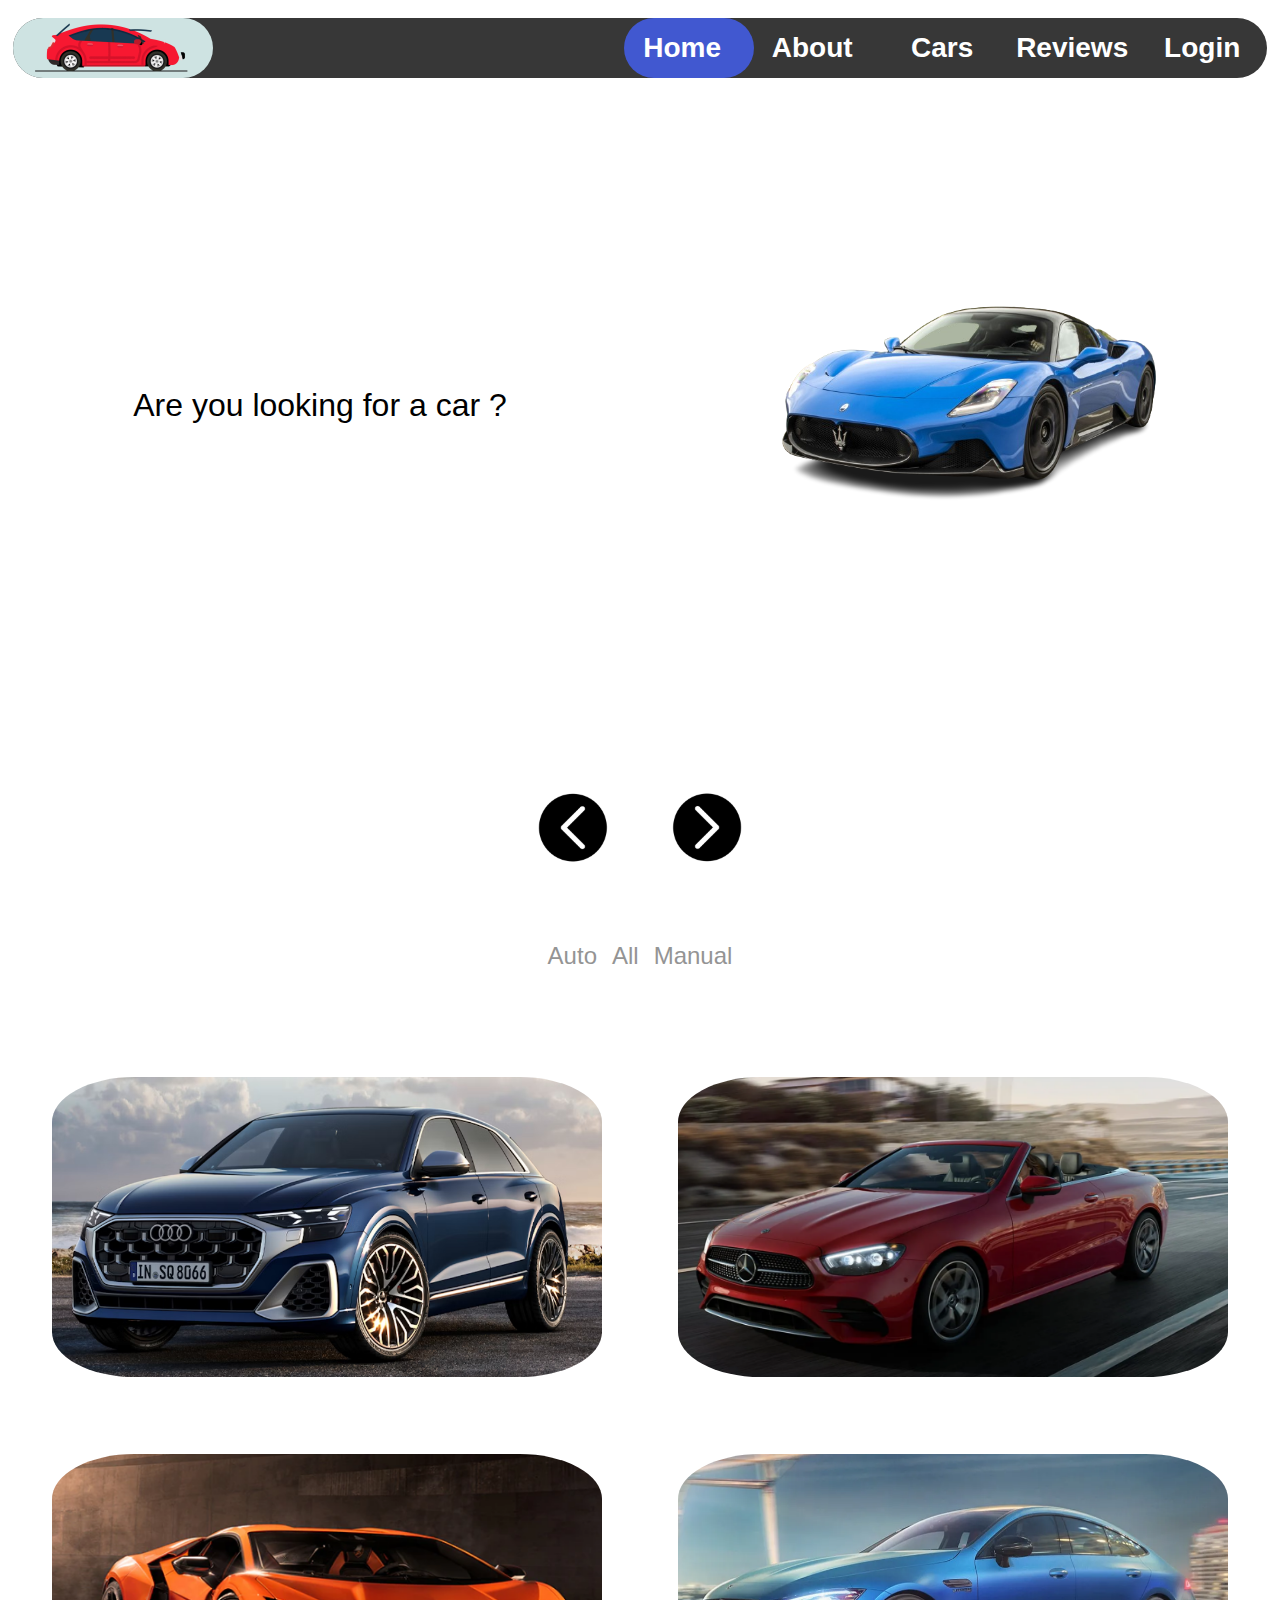
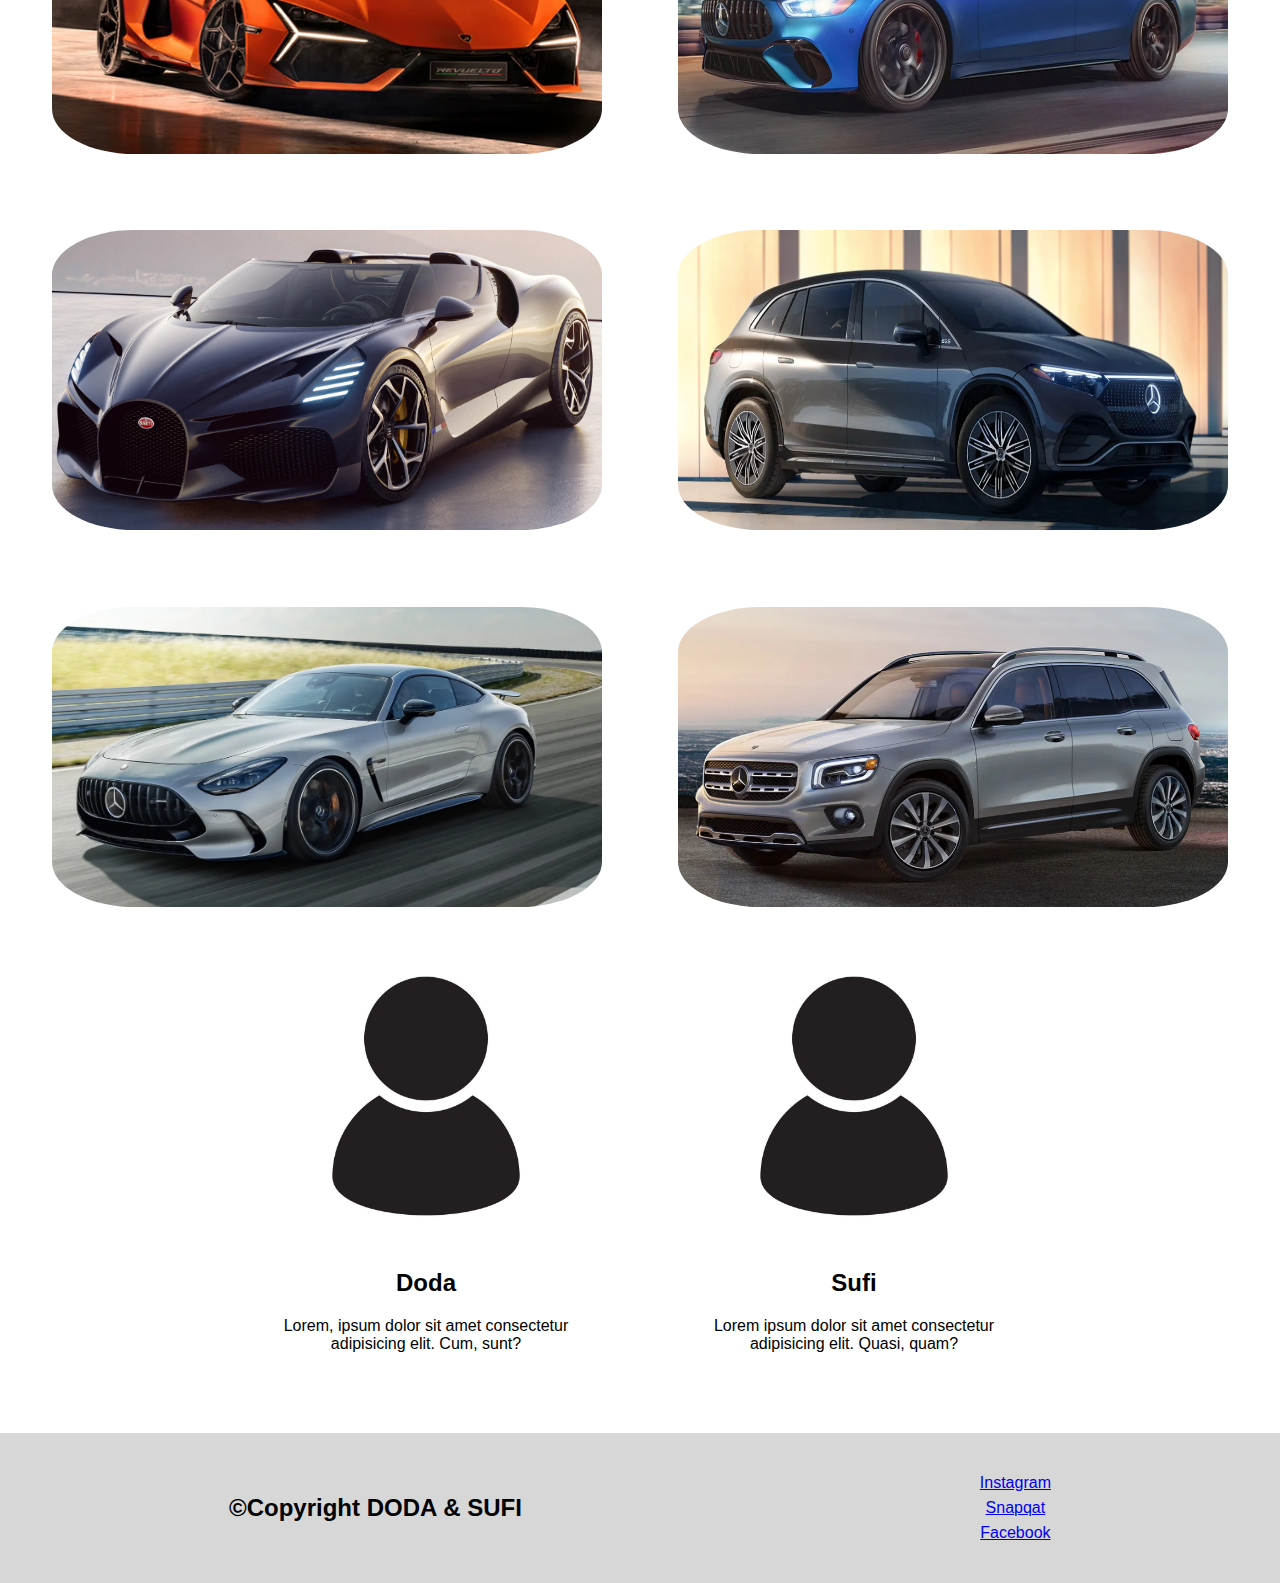
==== index.html @ c1785f5d "Added about page and footer" ====
<!DOCTYPE html>
<html lang="en">
  <head>
    <meta charset="UTF-8" />
    <meta name="viewport" content="width=device-width, initial-scale=1.0" />
    <title>Home</title>
    <!-- Links to the other files -->
    <link rel="stylesheet" href="style.css" />
    <script src="main.js" async></script>
    <script src="style.js" async></script>
  </head>
  <body>
    <!-- Creating a interesting scroll bar -->
    <div class="scrollBarPath">
      <div class="scrollBar"></div>
    </div>
    <!-- NavBar -->
    <div class="navBar">
      <div class="img"></div>
      <div>
        <div class="overlay"></div>
        <p class="active"><a href="#home">Home</a></p>
        <p><a href="about.html">About</a></p>
        <p><a href="#cars">Cars</a></p>
        <p><a href="#reviews">Reviews</a></p>
        <p>Login</p>
      </div>
    </div>
    <!-- Header Content -->
    <div class="header" id="home">
      <div class="text"><p>Are you looking for a car ?</p></div>
      <div class="img"><img src="images/HeaderImg.png" alt="" /></div>
    </div>
    <div class="buttons">
      <button onclick="slidePre()">
        <img src="images/SliderImg/ButtonPrevius.png" alt="" />
      </button>
      <button onclick="slideNext()">
        <img src="images/SliderImg/ButtonNext.png" alt="" />
      </button>
    </div>
    <!-- Sorting -->
    <div class="sortContain">
      <div class="sortButtons">
        <button onclick="auto()">Auto</button>
        <button onclick="allCars()">All</button>
        <button onclick="manual()">Manual</button>
      </div>
    </div>

    <!-- Cars Section -->
    <div class="cardContent" id="cars">
      <div class="cardWrap">
        <div class="wraper" data-type="auto">
          <div class="card-front">
            <img src="images/Cards/Audi Q8.png" alt="Avatar" />
          </div>
          <div class="card-back">
            <h2>Audi Q8</h2>
            <p>Type ⚙️: Auto / Year 📅: 2022 / Price 💵: 20/day</p>
            <button>Order</button>
          </div>
        </div>
      </div>
      <div class="cardWrap">
        <div class="wraper" data-type="manual">
          <div class="card-front">
            <img
              src="images/Cards/Mercedes E-Class Cabriolet.png"
              alt="Avatar"
            />
          </div>
          <div class="card-back">
            <h2>Mercedes E-Class Cabriolet</h2>
            <p>Type ⚙️: Manual / Year 📅: 2018 / Price 💵: 15/day</p>
            <button>Order</button>
          </div>
        </div>
      </div>
      <div class="cardWrap">
        <div class="wraper" data-type="auto">
          <div class="card-front">
            <img src="images/Cards/Llamburgini.png" alt="Avatar" />
          </div>
          <div class="card-back">
            <h2>Llamburgini</h2>
            <p>Type ⚙️: Auto / Year 📅: 2023 / Price 💵: 50/day</p>
            <button>Order</button>
          </div>
        </div>
      </div>
      <div class="cardWrap">
        <div class="wraper" data-type="manual">
          <div class="card-front">
            <img src="images/Cards/Mercedes AMG GT Coupe.png" alt="Avatar" />
          </div>
          <div class="card-back">
            <h2>Mercedes AMG GT</h2>
            <p>Type ⚙️: Manual / Year 📅: 2020 / Price 💵: 35/day</p>
            <button>Order</button>
          </div>
        </div>
      </div>
      <div class="cardWrap">
        <div class="wraper" data-type="auto">
          <div class="card-front">
            <img src="images/Cards/Bugatti.png" alt="Avatar" />
          </div>
          <div class="card-back">
            <h2>Bugatti</h2>
            <p>Type ⚙️: Auto / Year 📅: 2021 / Price 💵: 60/day</p>
            <button>Order</button>
          </div>
        </div>
      </div>
      <div class="cardWrap">
        <div class="wraper" data-type="manual">
          <div class="card-front">
            <img src="images/Cards/Mercedes EQS SUV.png" alt="Avatar" />
          </div>
          <div class="card-back">
            <h2>Mercedes EQS SUV</h2>
            <p>Type ⚙️: Manual / Year 📅: 2016 / Price 💵: 25/day</p>
            <button>Order</button>
          </div>
        </div>
      </div>
      <div class="cardWrap">
        <div class="wraper" data-type="auto">
          <div class="card-front">
            <img src="images/Cards/Mercedes-AMG GT 2024.png" alt="Avatar" />
          </div>
          <div class="card-back">
            <h2>Mercedes AMG GT</h2>
            <p>Type ⚙️: Auto / Year 📅: 2020 / Price 💵: 40/day</p>
            <button>Order</button>
          </div>
        </div>
      </div>
      <div class="cardWrap">
        <div class="wraper" data-type="manual">
          <div class="card-front">
            <img src="images/Cards/Mercedes GLB SUV.png" alt="Avatar" />
          </div>
          <div class="card-back">
            <h2>Mercedes GLB SUV</h2>
            <p>Type ⚙️: Manual / Year 📅: 2021 / Price 💵: 45/day</p>
            <button>Order</button>
          </div>
        </div>
      </div>
    </div>
    <!-- Reviews Section -->
    <div class="reviews" id="reviews">
      <div class="card">
        <img src="images/profile.jpg" alt="profile" />
        <h2>Doda</h2>
        <p>
          Lorem, ipsum dolor sit amet consectetur adipisicing elit. Cum, sunt?
        </p>
      </div>
      <div class="card">
        <img src="images/profile.jpg" alt="profile" />
        <h2>Sufi</h2>
        <p>
          Lorem ipsum dolor sit amet consectetur adipisicing elit. Quasi, quam?
        </p>
      </div>
    </div>
    <!-- Footer -->
    <div class="footer">
      <div><h2>&copy;Copyright DODA & SUFI</h2></div>
      <div class="social">
        <a href="instagram">Instagram</a>
        <a href="instagram">Snapqat</a>
        <a href="instagram">Facebook</a>
      </div>
    </div>
  </body>
</html>
---- style.css ----
* {
    scroll-behavior: smooth;
}
body {
    margin: 0;
    padding: 0;
    overflow-x: hidden;
    font-family: sans-serif;
}

/* The scroll bar */
/* Hiding the default scrollbar */
::-webkit-scrollbar {
    display: none;
}
/* Scroll bar styling */
.scrollBarPath {
    position: fixed;
    top: 0;
    bottom: 0;
    right: 0;
    width: 15px;
    height: 100%;
    z-index: 10;
}
.scrollBar {
    position: fixed;
    top: 0;
    bottom: 0;
    right: 0;
    width: 15px;
    height: 0%;
    background-color: #4158D0;
    background-image: linear-gradient(0deg, #4158D0 0%, #C850C0 46%, #FFCC70 100%);
}

/* NavBar */
.navBar {
    position: fixed;
    width: 98%;
    margin: 1%;
    height: 60px;
    top: 5px;
    display: flex;
    justify-content: space-between;
    align-items: center;
    color: rgb(255, 255, 255);
    background-color: rgb(55, 55, 55);
    border-radius: 30px;
    font-size: 28px;
    font-weight: 600;
    z-index: 2;
}
.navBar .img {
    background-image: url(images/CarLogo.gif);
    background-position: center;
    background-size: cover;
    width: 200px;
    height: 100%;
    border-radius: 30px;
}
.navBar div {
    display: flex;
    height: 100%;
    width: 650px;
    justify-content: space-between;
    align-items: center;
    cursor: pointer;
}
/* Navbar links hover effect */
.navBar a {
    text-decoration: none;
    color: inherit;
}
.navBar p {
    display: flex;
    justify-content: center;
    align-items: center;
    height: 100%;
    width: 100%;
    border-radius: 30px;
    z-index: 2;
}
.navBar .overlay {
    transition: all 1s;
    position: absolute;
    height: 100%;
    background-color: #4158D0;
    border-radius: 30px;
    z-index: 1;
}

/* Slider Content */
.header {
    height: 90vh;
    display: flex;
    justify-content: space-between;
    align-items: center;
}
.header .text {
    font-size: 32px;
    font-weight: 500;
    width: 50%;
    display: flex;
    justify-content: center;
    animation: 2s ease-in-out textIn;
}
.header .img {
    width: 50%;
    display: flex;
    justify-content: center;
    animation: 2s ease-in-out slideIn;
}
.header img {
    width: 70%;
}
/* Button */
.buttons {
    margin-top: -2%;
    height: 10vh;
    display: flex;
    justify-content: center;
    align-items: center;
    gap: 5%;
}
.buttons button {
    background: none;
	color: inherit;
	border: none;
	padding: 0;
	font: inherit;
	cursor: pointer;
	outline: inherit;
}
.buttons img {
    width: 70px;
}
/* Animations */
/* Img Animations */
@keyframes slideIn {
    from {
        margin-right: -50%;
    }
    to {
        margin-right: 0px;
    }
}
@keyframes slideOut {
    from {
        position: absolute;
        right: 0%;
    }
    to {
        position: absolute;
        right: 150%;
    }
}
/* Text Animations */
@keyframes textIn {
    from {
        opacity: 0;
        margin-top: -10%;
    }
    to {
        opacity: 1;
        margin-top: 0%;
    }
}
@keyframes textOut {
    from {
        opacity: 1;
        margin-top: 0%;
    }
    to {
        opacity: 0;
        margin-top: 20%;
    }
}
/* Sorting Buttons */
.sortContain {
    display: flex;
    justify-content: center;
    align-items: center;
    height: 100px;
}
.sortButtons {
    margin-top: 5%;
    display: flex;
    justify-content: center;
    align-items: center;
    gap: 5%;
    font-size: 24px;
    color: rgb(148, 148, 148);
    width: 300px;
}
.sortButtons button:hover {
    border-bottom: 1px solid black;
}
.sortButtons button {
    background: none;
	color: inherit;
	border: none;
	padding: 0;
	font: inherit;
	cursor: pointer;
	outline: inherit;
}
/* Car Cards */
.cardContent {
    margin-top: 5%;
    display: flex;
    justify-content: center;
    align-items: center;
    flex-wrap: wrap;
    z-index: 1;
}
.cardWrap {
    margin: 3%;
    width: 550px;
    height: 300px;
    border-radius: 15%;
}
.wraper {
    border-radius: inherit;
    height: 100%;
    width: 100%;
    transform-style: preserve-3d;
    transition: transform .6s ease-in-out;
    perspective: 4000px;
}
.cardWrap:hover .wraper {
    transform: rotateY(180deg);
}
.wraper .card-front img {
    border-radius: inherit;
    width: 100%;
    height: 100%;
}
.card-front , .card-back {
    border-radius: inherit;
    position: absolute;
    width: 100%;
    height: 100%;
    backface-visibility: hidden;
}
.card-front {
    background-color: white;
}
.card-back {
    background-color: rgb(0, 128, 255);
    color: white;
    transform: rotateY(180deg);
    display: flex;
    flex-direction: column;
    justify-content: center;
    align-items: center;
    font-size: 22px;
}

/* Reviews */
.reviews {
    display: flex;
    justify-content: center;
    align-items: center;
    gap: 10%;
}
.reviews .card {
    text-align: center;
    width: 300px;
}
.reviews .card img {
    width: 300px;
}
/* Footer */
.footer {
    margin-top: 5%;
    height: 150px;
    width: 100%;
    background-color: rgb(215, 215, 215);
    display: flex;
    justify-content: space-around;
    align-items: center;
}
.footer .social {
    display: flex;
    flex-direction: column;
    justify-content: center;
    align-items: center;
}
.footer .social a {
    margin: 5%;
}

.pageContent {
    
}
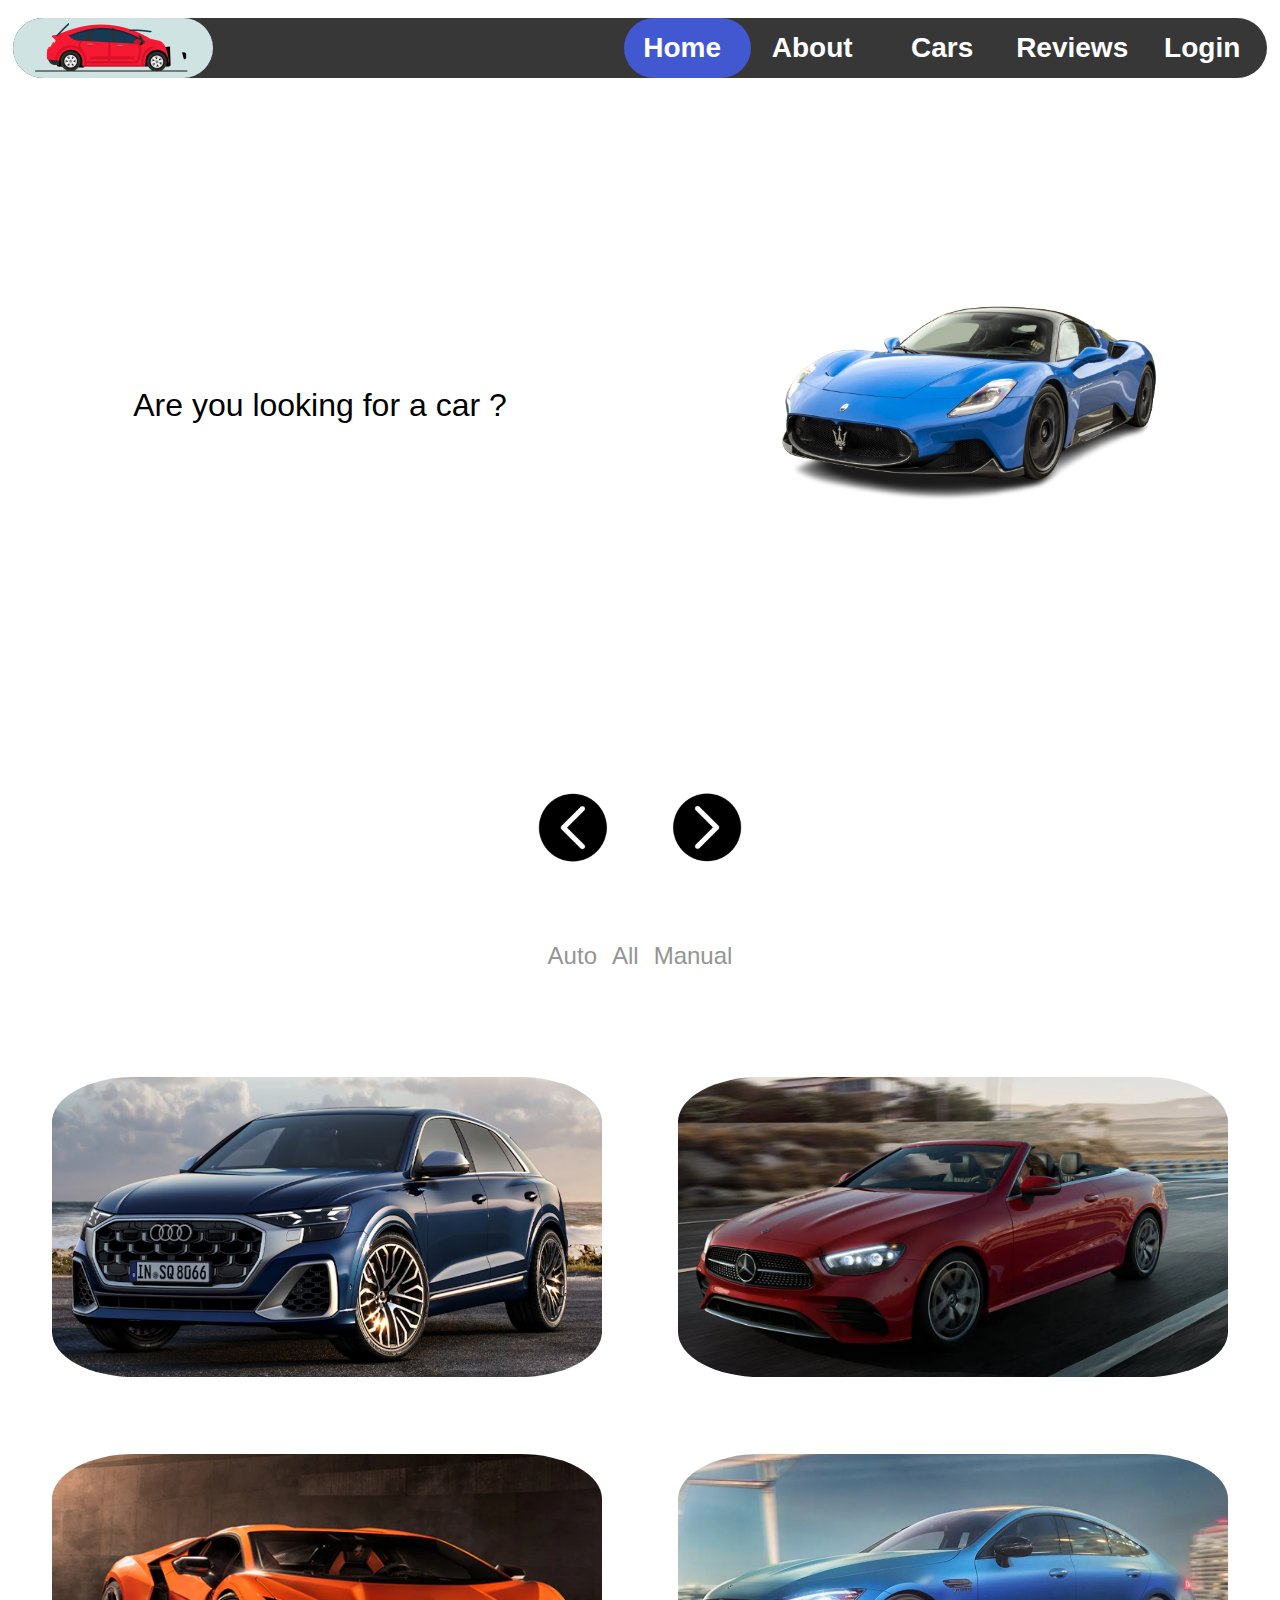
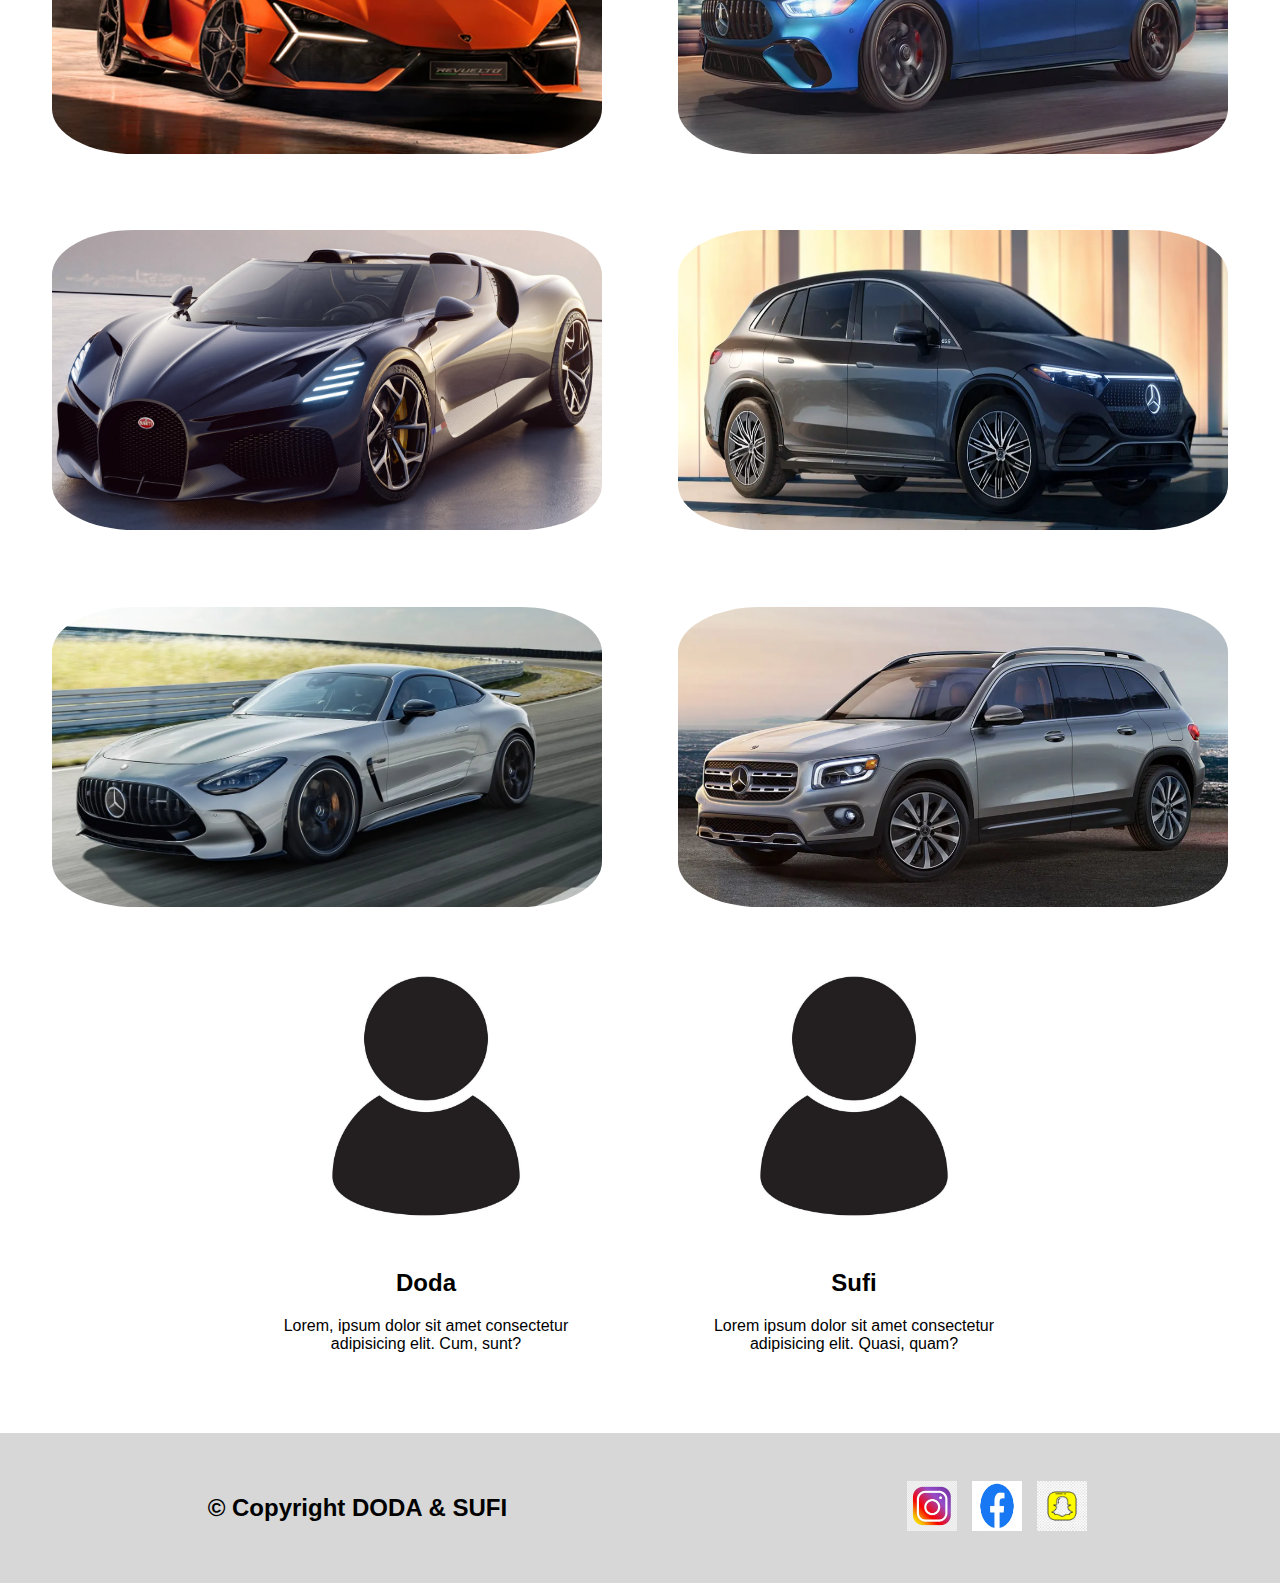
==== commit 4ae08b5c: "Added login page and more navbar features" ====
--- a/index.html
+++ b/index.html
@@ -19,11 +19,11 @@
       <div class="img"></div>
       <div>
         <div class="overlay"></div>
-        <p class="active"><a href="#home">Home</a></p>
+        <p><a href="#home">Home</a></p>
         <p><a href="about.html">About</a></p>
         <p><a href="#cars">Cars</a></p>
         <p><a href="#reviews">Reviews</a></p>
-        <p>Login</p>
+        <p><a href="login.html">Login</a></p>
       </div>
     </div>
     <!-- Header Content -->
@@ -169,11 +169,15 @@
     </div>
     <!-- Footer -->
     <div class="footer">
-      <div><h2>&copy;Copyright DODA & SUFI</h2></div>
+      <div><h2>&copy; Copyright DODA & SUFI</h2></div>
       <div class="social">
-        <a href="instagram">Instagram</a>
-        <a href="instagram">Snapqat</a>
-        <a href="instagram">Facebook</a>
+        <a href="instagram.com"
+          ><img src="images/Social/Instagram.jpg" alt=""
+        /></a>
+        <a href="facebook.com"
+          ><img src="images/Social/Facebook.jpg" alt=""
+        /></a>
+        <a href="snapqat.com"><img src="images/Social/Snapqat.jpg" alt="" /></a>
       </div>
     </div>
   </body>
--- a/style.css
+++ b/style.css
@@ -6,6 +6,7 @@
     padding: 0;
     overflow-x: hidden;
     font-family: sans-serif;
+    background-color: white;
 }
 
 /* The scroll bar */
@@ -283,14 +284,95 @@
 }
 .footer .social {
     display: flex;
-    flex-direction: column;
     justify-content: center;
     align-items: center;
 }
 .footer .social a {
     margin: 5%;
 }
-
+.footer .social a img {
+    width: 50px;
+    height: 50px;
+}
+/* About Page */
 .pageContent {
-    
+    margin-top: 10%;
+    height: 50vh;
+    width: 100%;
+    background-color: rgb(57, 57, 57);
+    color: white;
+    font-size: 22px;
+    display: flex;
+    flex-direction: column;
+    justify-content: center;
+    align-items: center;
+    text-align: center;
+}
+.pageContent p {
+    padding: 0% 5%;
+}
+.address {
+    display: flex;
+    justify-content: space-around;
+    align-items: center;
+    margin: 5%;
+    font-size: 22px;
+}
+.text table{
+    border-collapse: collapse;
+}
+.text table th {
+    background-color: rgb(79, 212, 79);
+}
+.text table td , .text table th {
+    padding: 8px 12px;
+}
+.text table tr:hover {
+    background-color: bisque;
+    cursor: pointer;
+}
+
+/* Employe Content */
+.employContent {
+    height: 50vh;
+    width: 100%;
+    display: flex;
+    justify-content: space-around;
+    align-items: center;
+    margin-bottom: 5%;
+}
+.employContent div {
+    width: 300px;
+    height: 300px;
+}
+.employCard {
+    width: inherit;
+    height: inherit;
+    border: 1px solid black;
+    overflow: hidden;
+    position: absolute;
+    display: flex;
+    justify-content: center;
+    align-items: center;
+    text-align: center;
+}
+.employCard img {
+    width: inherit;
+    height: inherit;
+}
+.employCard .cardBody {
+    width: 100%;
+    height: 100%;
+    position: absolute;
+    right: 100%;
+    display: flex;
+    flex-direction: column;
+    justify-content: end;
+    align-items: center;
+    transition: .5s all ease-in-out;
+    background-color: rgb(255, 255, 255 , .5);
+    color: rgb(0, 0, 0);
+}
+.employCard:hover .cardBody{
+    right: 0;
 }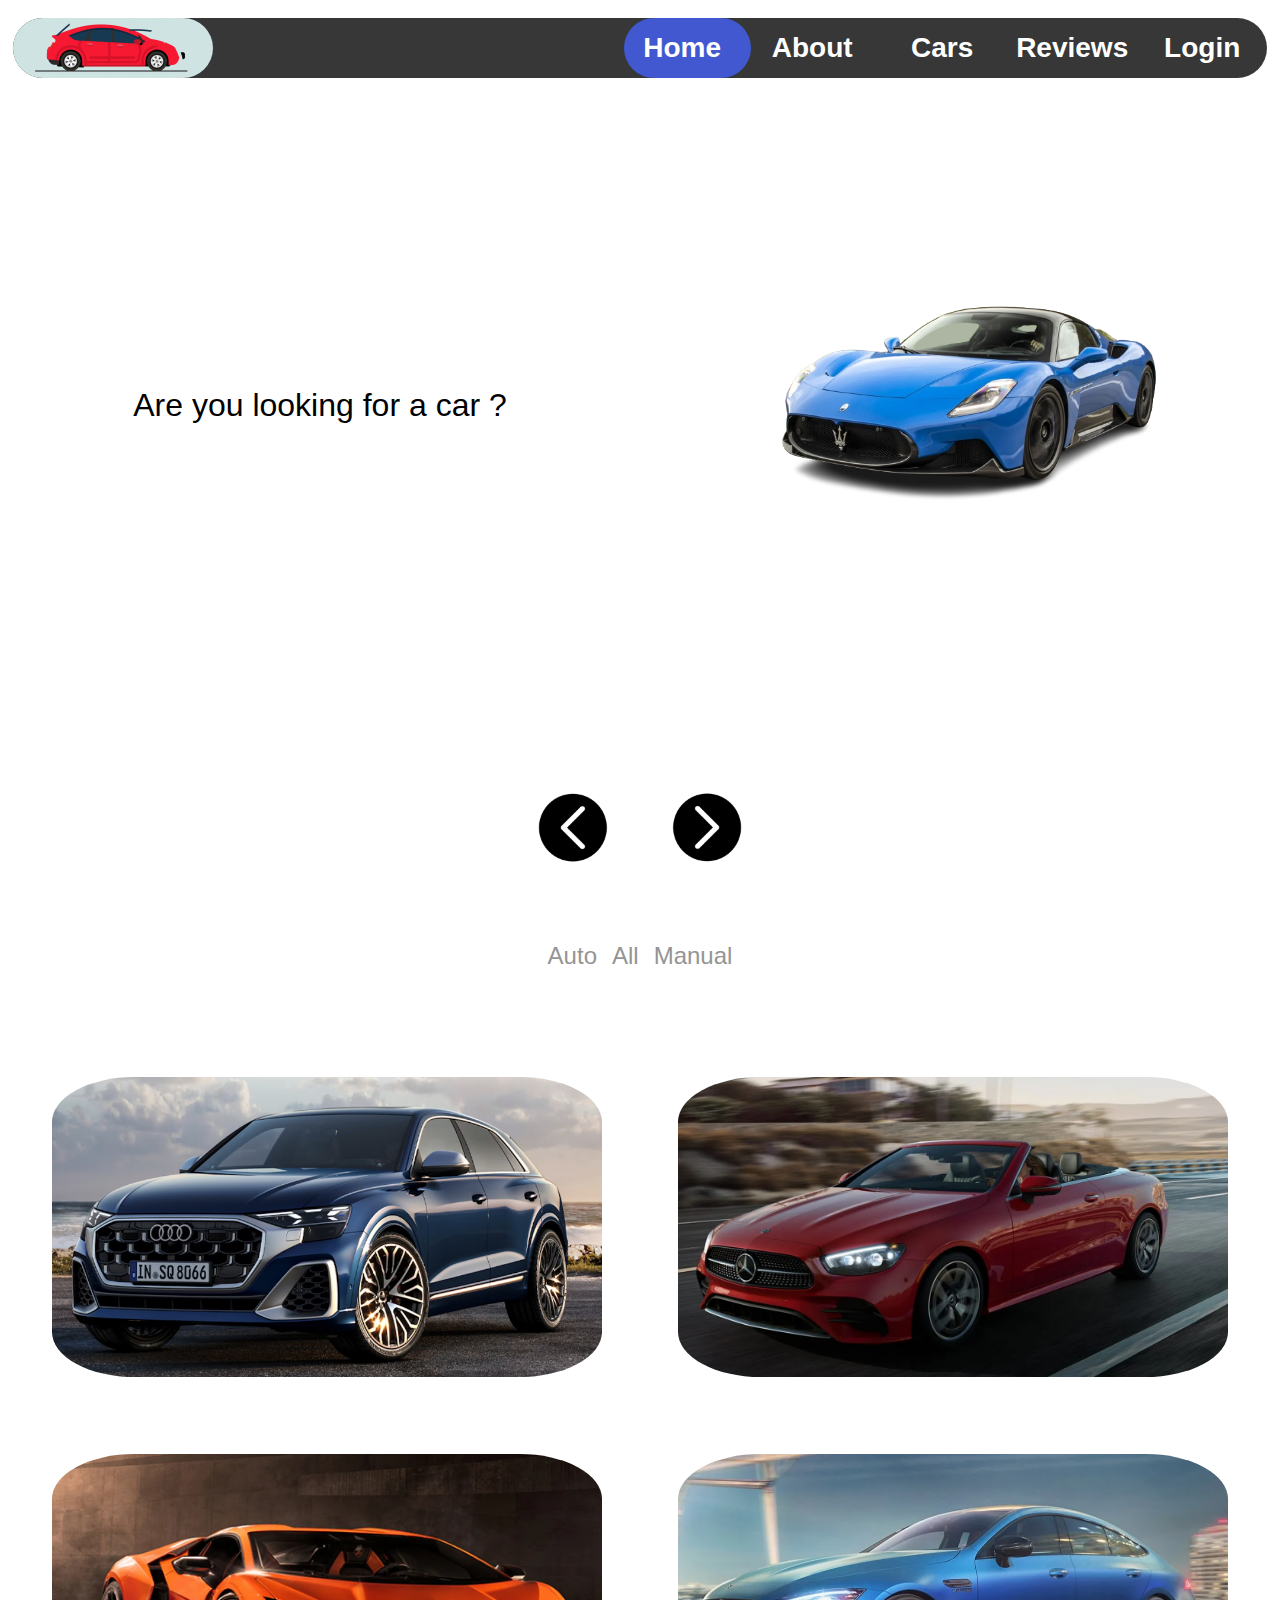
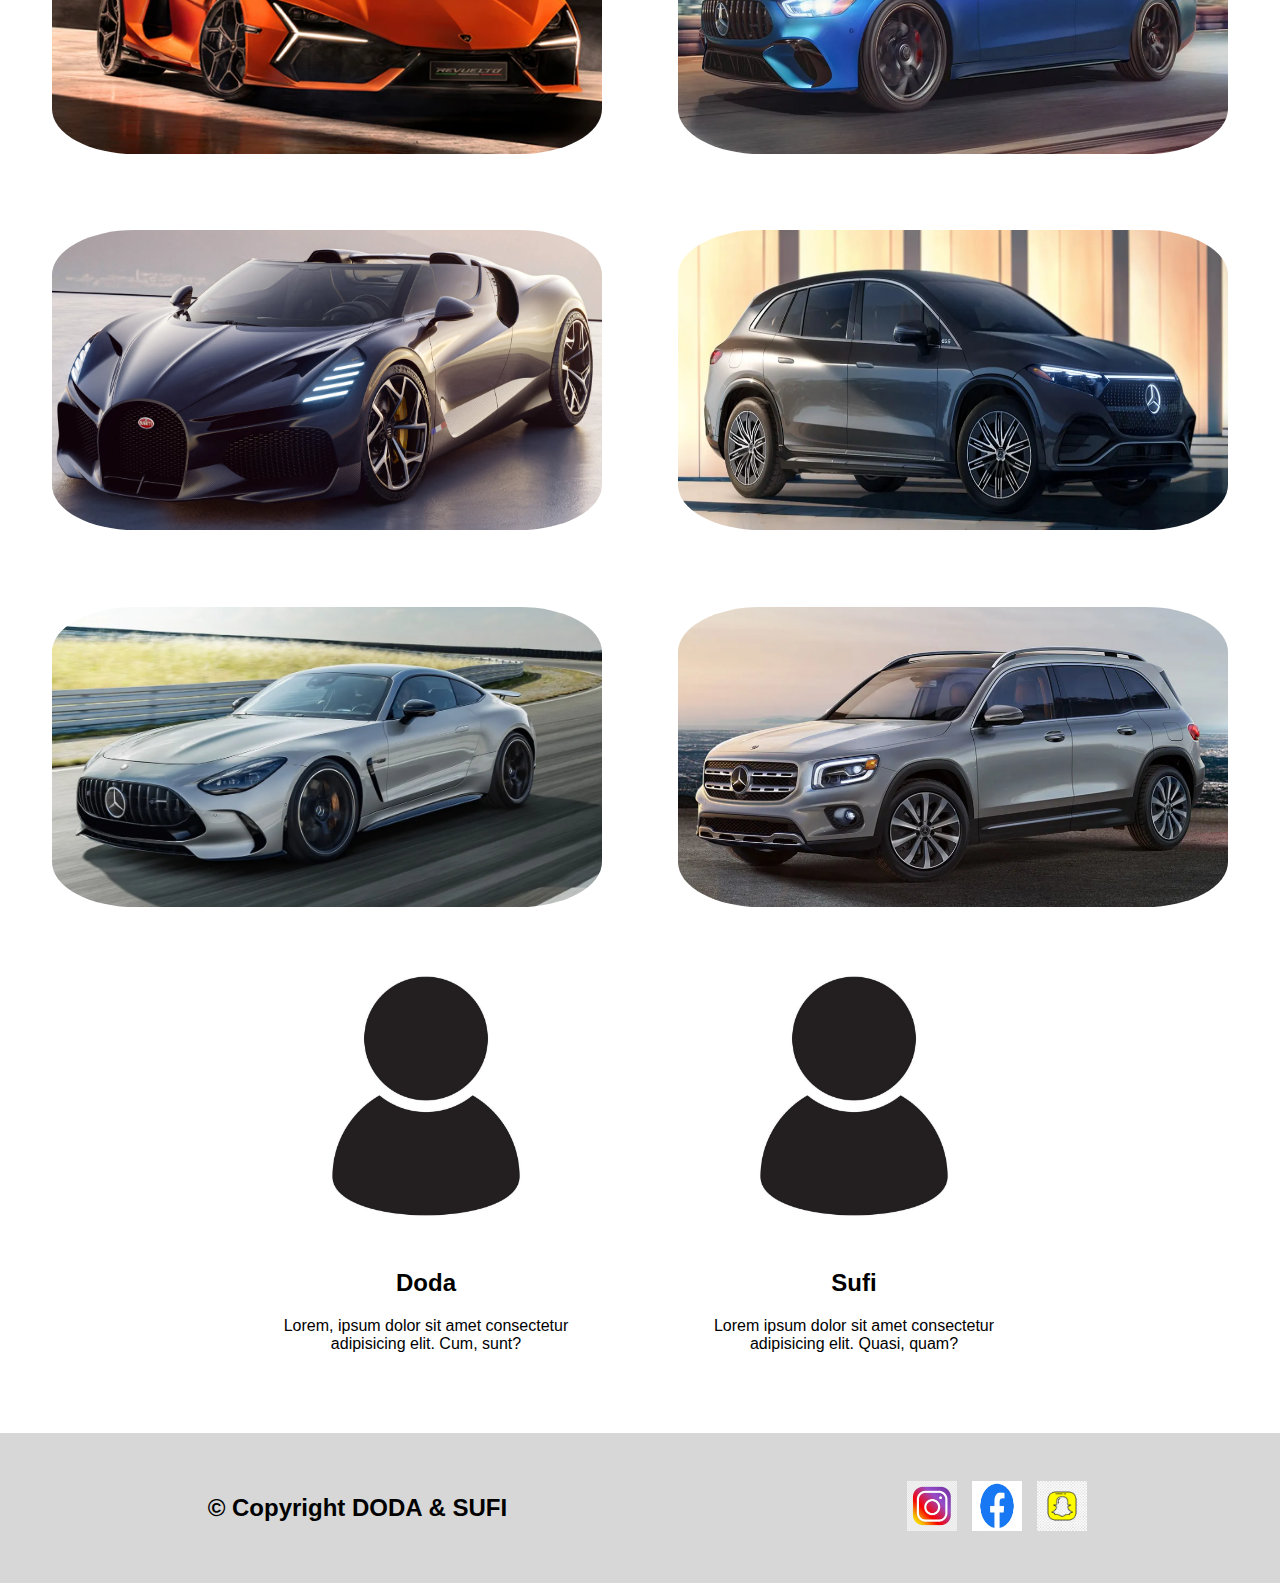
==== commit 83f2821b: "Added login functionality" ====
--- a/index.html
+++ b/index.html
@@ -57,7 +57,7 @@
           </div>
           <div class="card-back">
             <h2>Audi Q8</h2>
-            <p>Type ⚙️: Auto / Year 📅: 2022 / Price 💵: 20/day</p>
+            <p>Type ⚙️: Auto / Year 📅: 2022 / Price 💵: 20-day</p>
             <button>Order</button>
           </div>
         </div>
@@ -72,7 +72,7 @@
           </div>
           <div class="card-back">
             <h2>Mercedes E-Class Cabriolet</h2>
-            <p>Type ⚙️: Manual / Year 📅: 2018 / Price 💵: 15/day</p>
+            <p>Type ⚙️: Manual / Year 📅: 2018 / Price 💵: 15-day</p>
             <button>Order</button>
           </div>
         </div>
@@ -84,7 +84,7 @@
           </div>
           <div class="card-back">
             <h2>Llamburgini</h2>
-            <p>Type ⚙️: Auto / Year 📅: 2023 / Price 💵: 50/day</p>
+            <p>Type ⚙️: Auto / Year 📅: 2023 / Price 💵: 50-day</p>
             <button>Order</button>
           </div>
         </div>
@@ -96,7 +96,7 @@
           </div>
           <div class="card-back">
             <h2>Mercedes AMG GT</h2>
-            <p>Type ⚙️: Manual / Year 📅: 2020 / Price 💵: 35/day</p>
+            <p>Type ⚙️: Manual / Year 📅: 2020 / Price 💵: 35-day</p>
             <button>Order</button>
           </div>
         </div>
@@ -108,7 +108,7 @@
           </div>
           <div class="card-back">
             <h2>Bugatti</h2>
-            <p>Type ⚙️: Auto / Year 📅: 2021 / Price 💵: 60/day</p>
+            <p>Type ⚙️: Auto / Year 📅: 2021 / Price 💵: 60-day</p>
             <button>Order</button>
           </div>
         </div>
@@ -120,7 +120,7 @@
           </div>
           <div class="card-back">
             <h2>Mercedes EQS SUV</h2>
-            <p>Type ⚙️: Manual / Year 📅: 2016 / Price 💵: 25/day</p>
+            <p>Type ⚙️: Manual / Year 📅: 2016 / Price 💵: 25-day</p>
             <button>Order</button>
           </div>
         </div>
@@ -132,7 +132,7 @@
           </div>
           <div class="card-back">
             <h2>Mercedes AMG GT</h2>
-            <p>Type ⚙️: Auto / Year 📅: 2020 / Price 💵: 40/day</p>
+            <p>Type ⚙️: Auto / Year 📅: 2020 / Price 💵: 40-day</p>
             <button>Order</button>
           </div>
         </div>
@@ -144,7 +144,7 @@
           </div>
           <div class="card-back">
             <h2>Mercedes GLB SUV</h2>
-            <p>Type ⚙️: Manual / Year 📅: 2021 / Price 💵: 45/day</p>
+            <p>Type ⚙️: Manual / Year 📅: 2021 / Price 💵: 45-day</p>
             <button>Order</button>
           </div>
         </div>
--- a/style.css
+++ b/style.css
@@ -72,6 +72,7 @@
 .navBar a {
     text-decoration: none;
     color: inherit;
+    all: unset;
 }
 .navBar p {
     display: flex;
@@ -375,4 +376,55 @@
 }
 .employCard:hover .cardBody{
     right: 0;
+}
+
+/* Login page */
+.login {
+    height: 100vh;
+    width: 100%;
+    display: flex;
+    justify-content: center;
+    align-items: center;
+    font-size: 24px;
+    color: white;
+}
+.login form {
+    display: flex;
+    flex-direction: column;
+    justify-content: center;
+    align-items: center;
+    border: 1px solid black;
+    padding: 5% 9%;
+    border-radius: 15%;
+    background-color: #4158D0;
+    background-image: linear-gradient(43deg, #4158D0 0%, #C850C0 46%, #FFCC70 100%);
+}
+.login input {
+    margin: 5%;
+    height: 20px;
+    width: 200px;
+    font-size: 20px;
+}
+.login button {
+    margin: 5%;
+    height: 30px;
+    width: 100%;
+    font-size: 22px;
+}
+.login .info {
+    display: flex;
+    flex-direction: column;
+    justify-content: center;
+    align-items: center;
+    border: 1px solid black;
+    padding: 5% 9%;
+    border-radius: 15%;
+    background-color: #4158D0;
+    background-image: linear-gradient(43deg, #4158D0 0%, #C850C0 46%, #FFCC70 100%);
+}
+.login p {
+    margin: 5%;
+    height: 20px;
+    width: 400px;
+    font-size: 25px;
 }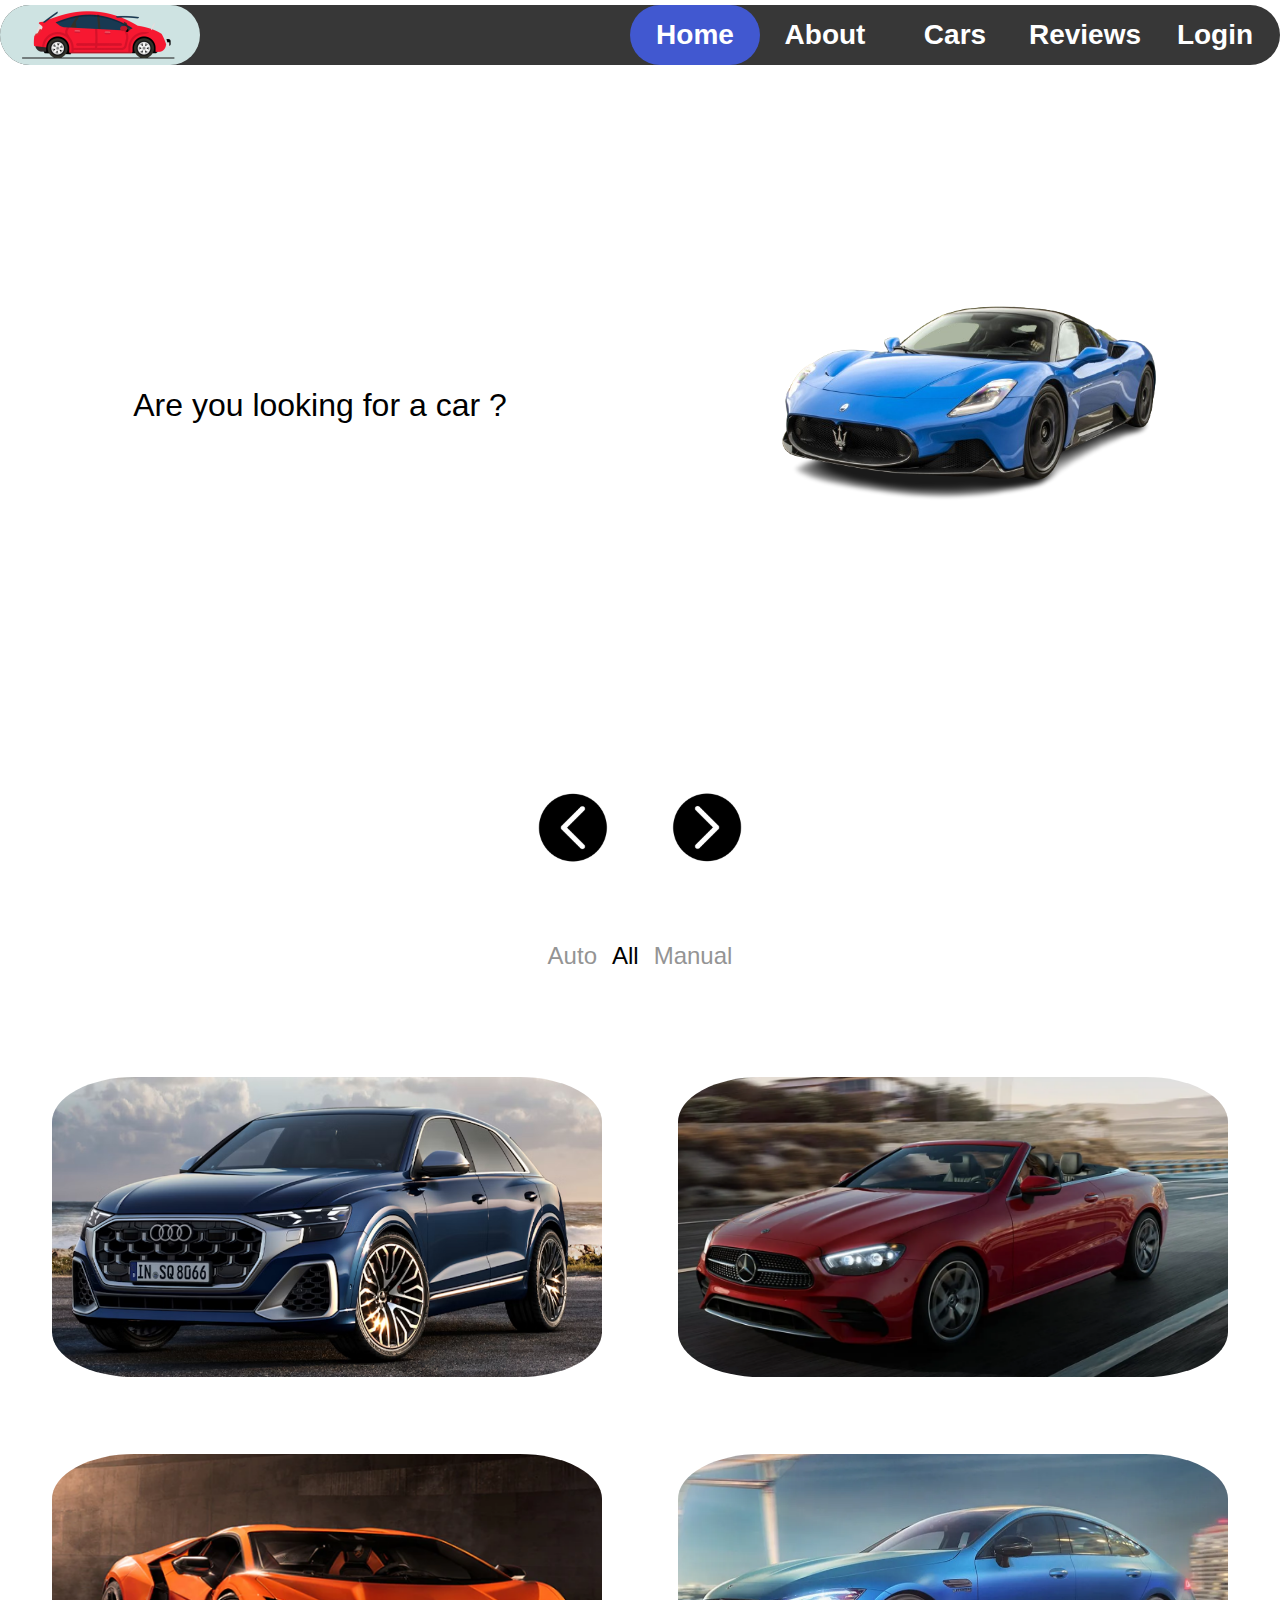
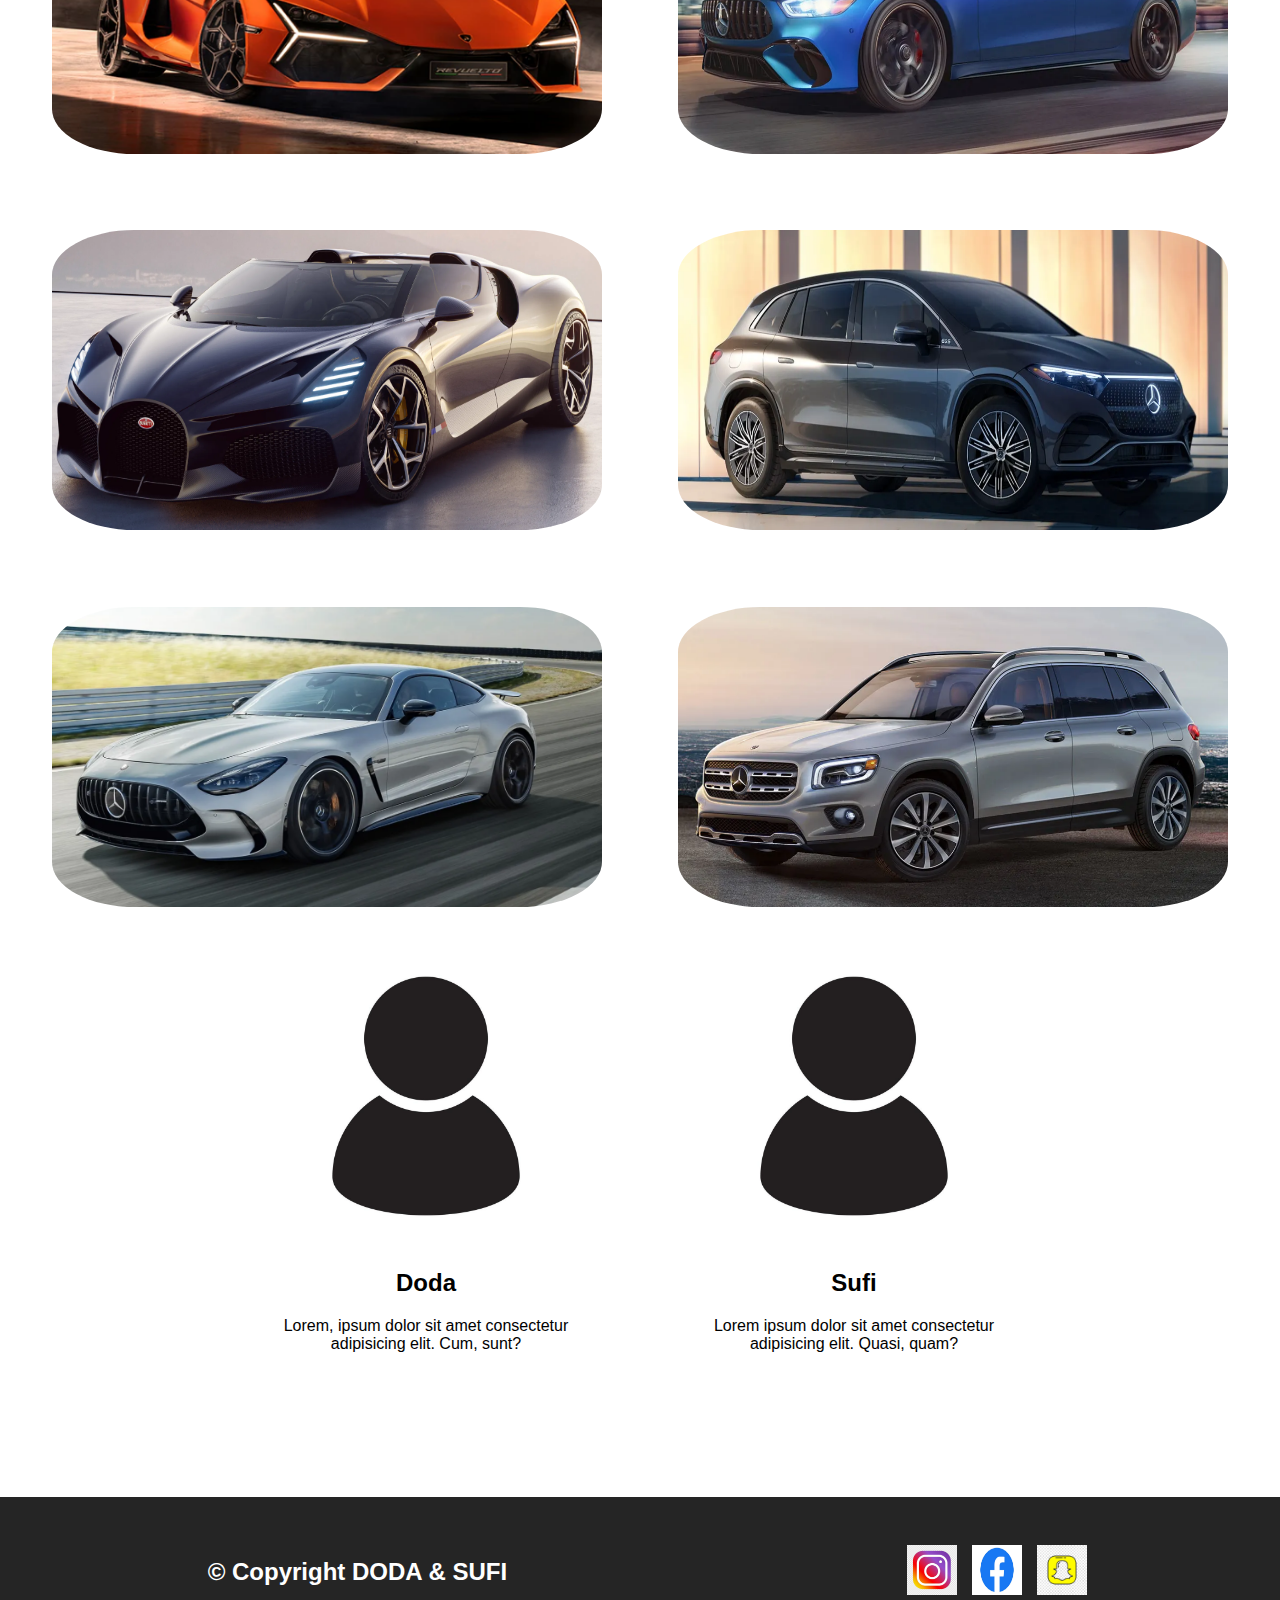
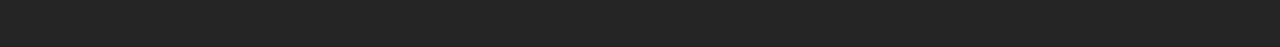
==== commit 578ca464: "Added data saving for cars and comment section" ====
--- a/index.html
+++ b/index.html
@@ -167,6 +167,13 @@
         </p>
       </div>
     </div>
+    <!-- Adding comments if user is logged in -->
+    <div class="comments">
+      <form id="comments" action="">
+        <textarea name="comment" id="comment" cols="50" rows="8"></textarea>
+        <button onclick="subComment()">Post</button>
+      </form>
+    </div>
     <!-- Footer -->
     <div class="footer">
       <div><h2>&copy; Copyright DODA & SUFI</h2></div>
--- a/style.css
+++ b/style.css
@@ -22,7 +22,7 @@
     right: 0;
     width: 15px;
     height: 100%;
-    z-index: 10;
+    z-index: 1;
 }
 .scrollBar {
     position: fixed;
@@ -38,8 +38,7 @@
 /* NavBar */
 .navBar {
     position: fixed;
-    width: 98%;
-    margin: 1%;
+    width: 100%;
     height: 60px;
     top: 5px;
     display: flex;
@@ -87,6 +86,7 @@
     transition: all 1s;
     position: absolute;
     height: 100%;
+    width: fit-content;
     background-color: #4158D0;
     border-radius: 30px;
     z-index: 1;
@@ -195,6 +195,9 @@
     color: rgb(148, 148, 148);
     width: 300px;
 }
+.sortButtons button:nth-of-type(2) {
+    color: #000;
+}
 .sortButtons button:hover {
     border-bottom: 1px solid black;
 }
@@ -216,6 +219,22 @@
     flex-wrap: wrap;
     z-index: 1;
 }
+.cardContent button {
+    background: none;
+	color: inherit;
+	border: none;
+	padding: 10px 60px;
+	font: inherit;
+	cursor: pointer;
+	outline: inherit;
+    background-color: rgb(0, 218, 0);
+    color: white;
+    border-radius: 20px;
+}
+.cardContent button:hover {
+    background-color: #ffffff;
+    color: #000;
+}
 .cardWrap {
     margin: 3%;
     width: 550px;
@@ -278,7 +297,8 @@
     margin-top: 5%;
     height: 150px;
     width: 100%;
-    background-color: rgb(215, 215, 215);
+    background-color: rgb(37, 37, 37);
+    color: white;
     display: flex;
     justify-content: space-around;
     align-items: center;
@@ -427,4 +447,184 @@
     height: 20px;
     width: 400px;
     font-size: 25px;
+}
+
+/* Order Page */
+.mainContent {
+    display: flex;
+    justify-content: center;
+    align-items: center;
+    flex-wrap: wrap;
+    gap: 10%;
+    height: 100vh;
+}
+.mainContent button {
+    background: none;
+	color: inherit;
+	border: none;
+	padding: 10px 60px;
+	font: inherit;
+	cursor: pointer;
+	outline: inherit;
+    background-color: rgb(0, 218, 0);
+    color: white;
+    border-radius: 20px;
+}
+.mainContent button:hover {
+    background-color: #2054ff;
+}
+.orderImage img {
+    width: 700px;
+    height: 375px;
+}
+.orderInfo {
+    border: 1px solid black;
+    border-radius: 22px;
+    padding: 2% 3%;
+    font-size: 27px;
+}
+/* Order Input */
+.orderState {
+    display: flex;
+    flex-direction: column;
+    justify-content: center;
+    color: rgb(0, 0, 0);
+    height: 270px;
+}
+.orderState #orderForm {
+    margin: 5% 0% 5% 0%;
+    font-size: 32px;
+    display: flex;
+    justify-content: center;
+    align-items: center;
+}
+.orderState #orderForm button {
+    border-radius: 20px;
+    height: 70px;
+    width: 290px;
+    font-size: 40px;
+    margin: 1%;
+}
+.orderButtons {
+    margin-left: 15%;
+}
+.orderState input {
+    display: flex;
+    height: 30px;
+    width: 80%;
+}
+.orderState select {
+    font-size: 22px;
+    display: flex;
+    height: 40px;
+    width: 80%;
+}
+.orderState option {
+    width: 80%;
+}
+.locationOrder , .dateOrder {
+    width: 40%;
+}
+.locationOrder div , .dateOrder div{
+    margin: 5%;
+}
+/* Modali */
+/* Order modal --------------------------------------- */
+/* Modal button */
+#myBtn{
+    width: 100%;
+    height: 50px;
+    font-size: 26px;
+    border-radius: 15px;
+}
+/* The Modal (background) */
+.modal {
+    display: none; /* Hidden by default */
+    position: fixed; /* Stay in place */
+    z-index: 1; /* Sit on top */
+    padding-top: 100px; /* Location of the box */
+    left: 0;
+    top: 0;
+    width: 100%; /* Full width */
+    height: 100%; /* Full height */
+    overflow: auto; /* Enable scroll if needed */
+    background-color: rgb(0,0,0); /* Fallback color */
+    background-color: rgba(0,0,0,0.4); /* Black w/ opacity */
+    animation: orderDrop 2s ease;
+  }
+  @keyframes orderDrop {
+    from {
+        margin-top: -5%;
+        opacity: 0;
+    }
+    to {
+        margin-top: 0%;
+        opacity: 1;
+    }
+}
+  /* Modal Content */
+  .modal-content {
+    background-color: #fefefe;
+    margin: auto;
+    padding: 20px;
+    border: 1px solid #888;
+    width: 80%;
+  }
+  .orderButtons button {
+    background: none;
+	color: inherit;
+	border: none;
+	padding: 10px 60px;
+	font: inherit;
+	cursor: pointer;
+	outline: inherit;
+    background-color: rgb(0, 218, 0);
+    color: white;
+    border-radius: 20px;
+  }
+  .orderButtons button:hover {
+    background-color: #2054ff;
+  }
+  /* The Close Button */
+  .close {
+    color: #aaaaaa;
+    float: right;
+    font-size: 28px;
+    font-weight: bold;
+  }
+  
+  .close:hover,
+  .close:focus {
+    color: #000;
+    text-decoration: none;
+    cursor: pointer;
+  }
+
+/* Comments section */
+.comments {
+    margin: 5%;
+    display: flex;
+    justify-content: center;
+    align-items: center;
+}
+.comments form {
+    display: flex;
+    flex-direction: column;
+    justify-content: center;
+    align-items: start;
+}
+.comments button {
+    margin: 1% 0%;
+    background: none;
+	color: inherit;
+	border: none;
+	padding: 10px 60px;
+	font: inherit;
+	cursor: pointer;
+	outline: inherit;
+    background-color: rgb(0, 0, 205);
+    color: white;
+}
+.comments button:hover {
+    background-color: rgb(0, 197, 0);
 }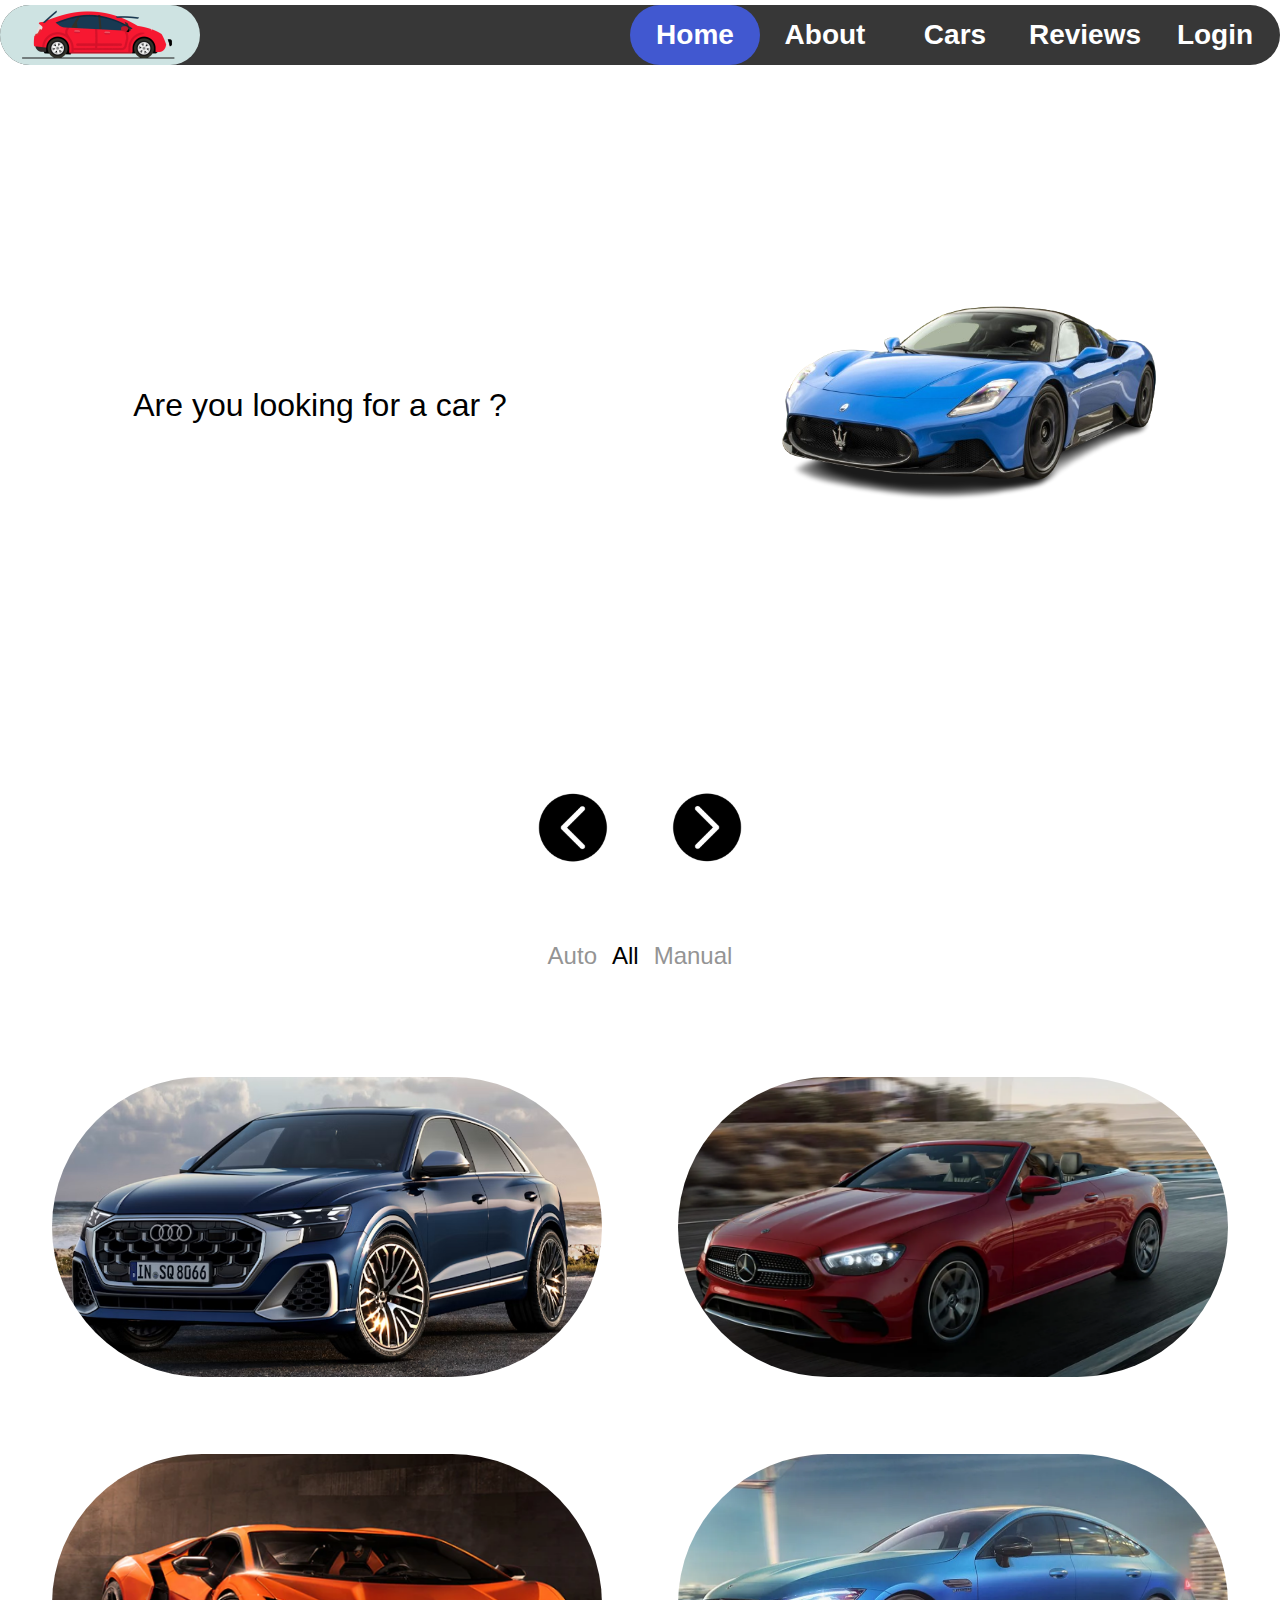
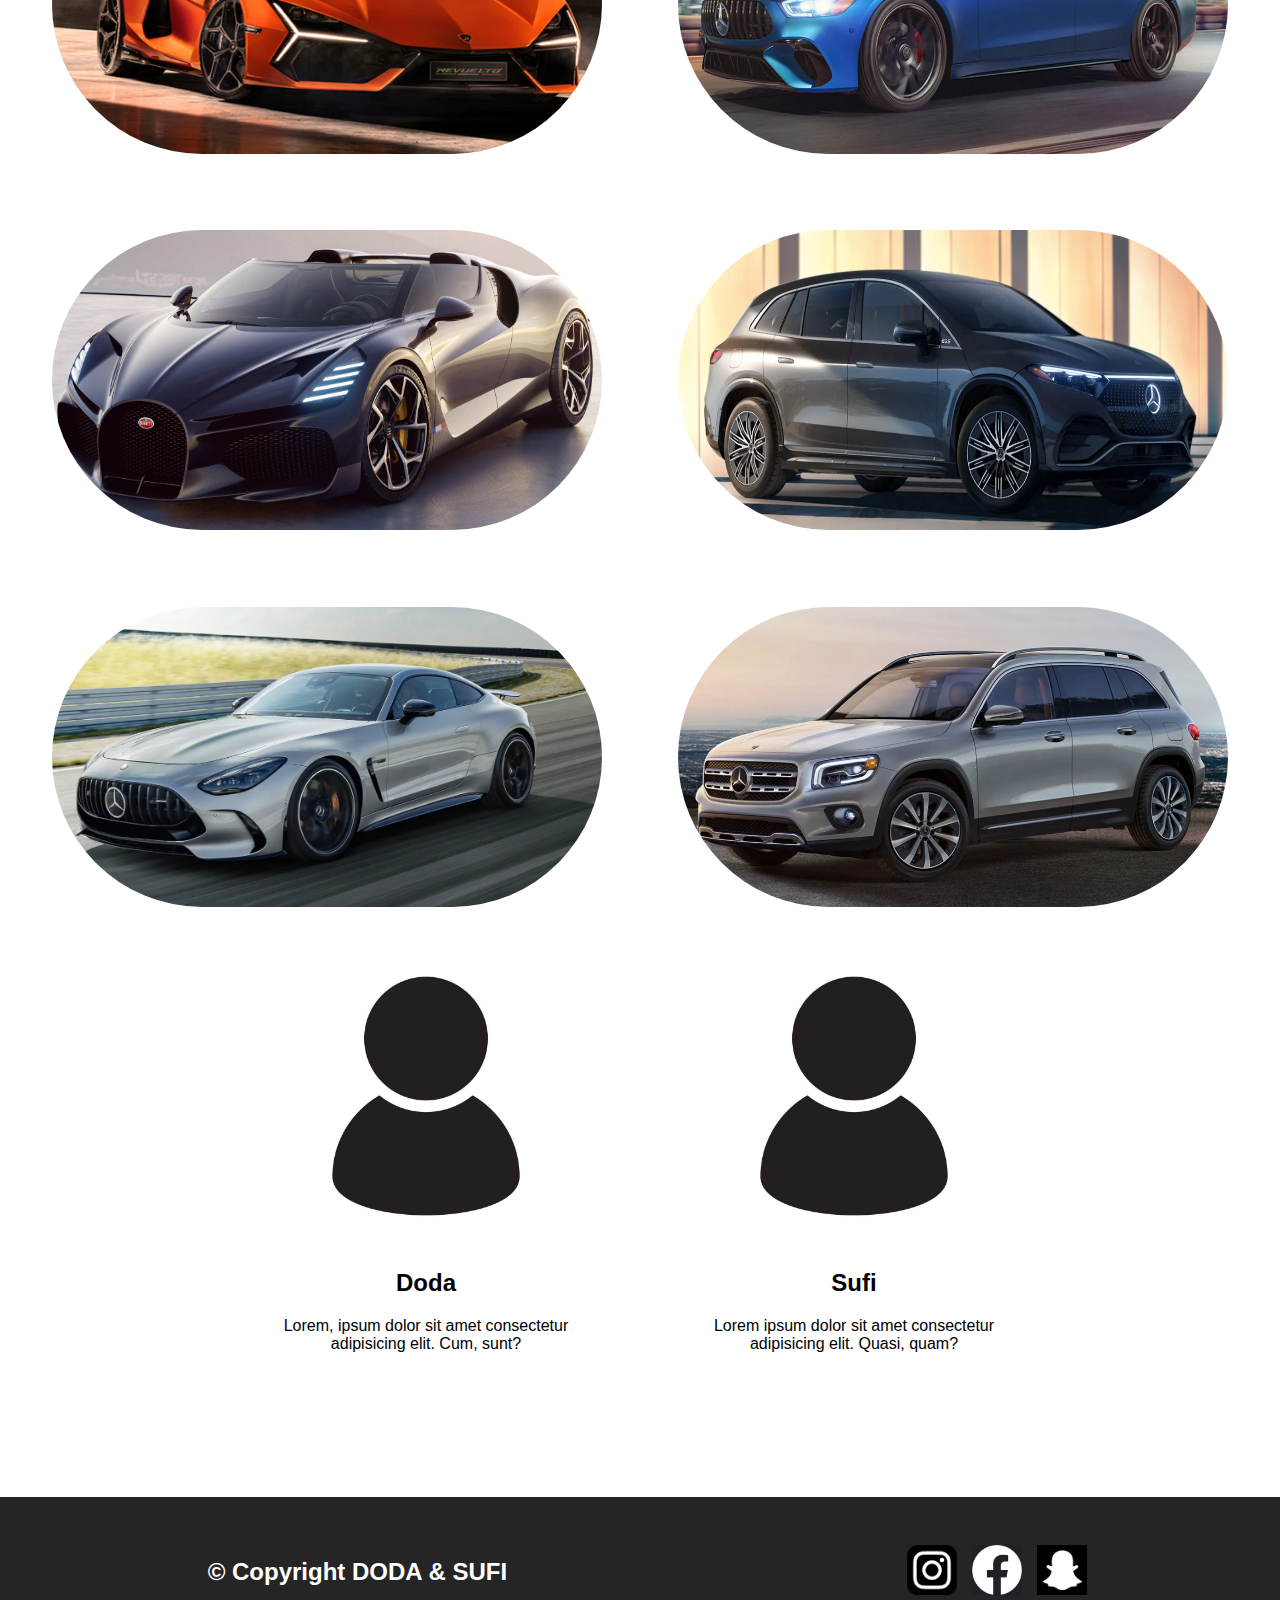
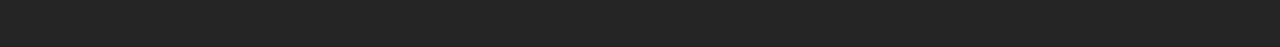
==== commit f059bdc3: "Added a admin page order page and local objects" ====
--- a/index.html
+++ b/index.html
@@ -178,13 +178,15 @@
     <div class="footer">
       <div><h2>&copy; Copyright DODA & SUFI</h2></div>
       <div class="social">
-        <a href="instagram.com"
+        <a href="https://www.instagram.com/"
           ><img src="images/Social/Instagram.jpg" alt=""
         /></a>
-        <a href="facebook.com"
+        <a href="https://www.facebook.com/"
           ><img src="images/Social/Facebook.jpg" alt=""
         /></a>
-        <a href="snapqat.com"><img src="images/Social/Snapqat.jpg" alt="" /></a>
+        <a href="https://www.snapchat.com/"
+          ><img src="images/Social/Snapqat.jpg" alt=""
+        /></a>
       </div>
     </div>
   </body>
--- a/style.css
+++ b/style.css
@@ -239,7 +239,7 @@
     margin: 3%;
     width: 550px;
     height: 300px;
-    border-radius: 15%;
+    border-radius: 200px;
 }
 .wraper {
     border-radius: inherit;
@@ -476,6 +476,7 @@
 .orderImage img {
     width: 700px;
     height: 375px;
+    border-radius: 200px;
 }
 .orderInfo {
     border: 1px solid black;
@@ -627,4 +628,29 @@
 }
 .comments button:hover {
     background-color: rgb(0, 197, 0);
+}
+
+#orderData{
+    display: flex;
+    flex-direction: column;
+    justify-content: center;
+    align-items: center;
+    width: 100%;
+}
+#orderData table {
+    border-collapse: collapse;
+    width: fit-content;
+}
+th,
+td {
+    padding: 8px;
+    text-align: left;
+}
+tr:hover {
+    background-color: coral;
+}
+.adminBtn {
+    display: flex;
+    justify-content: center;
+    align-items: center;
 }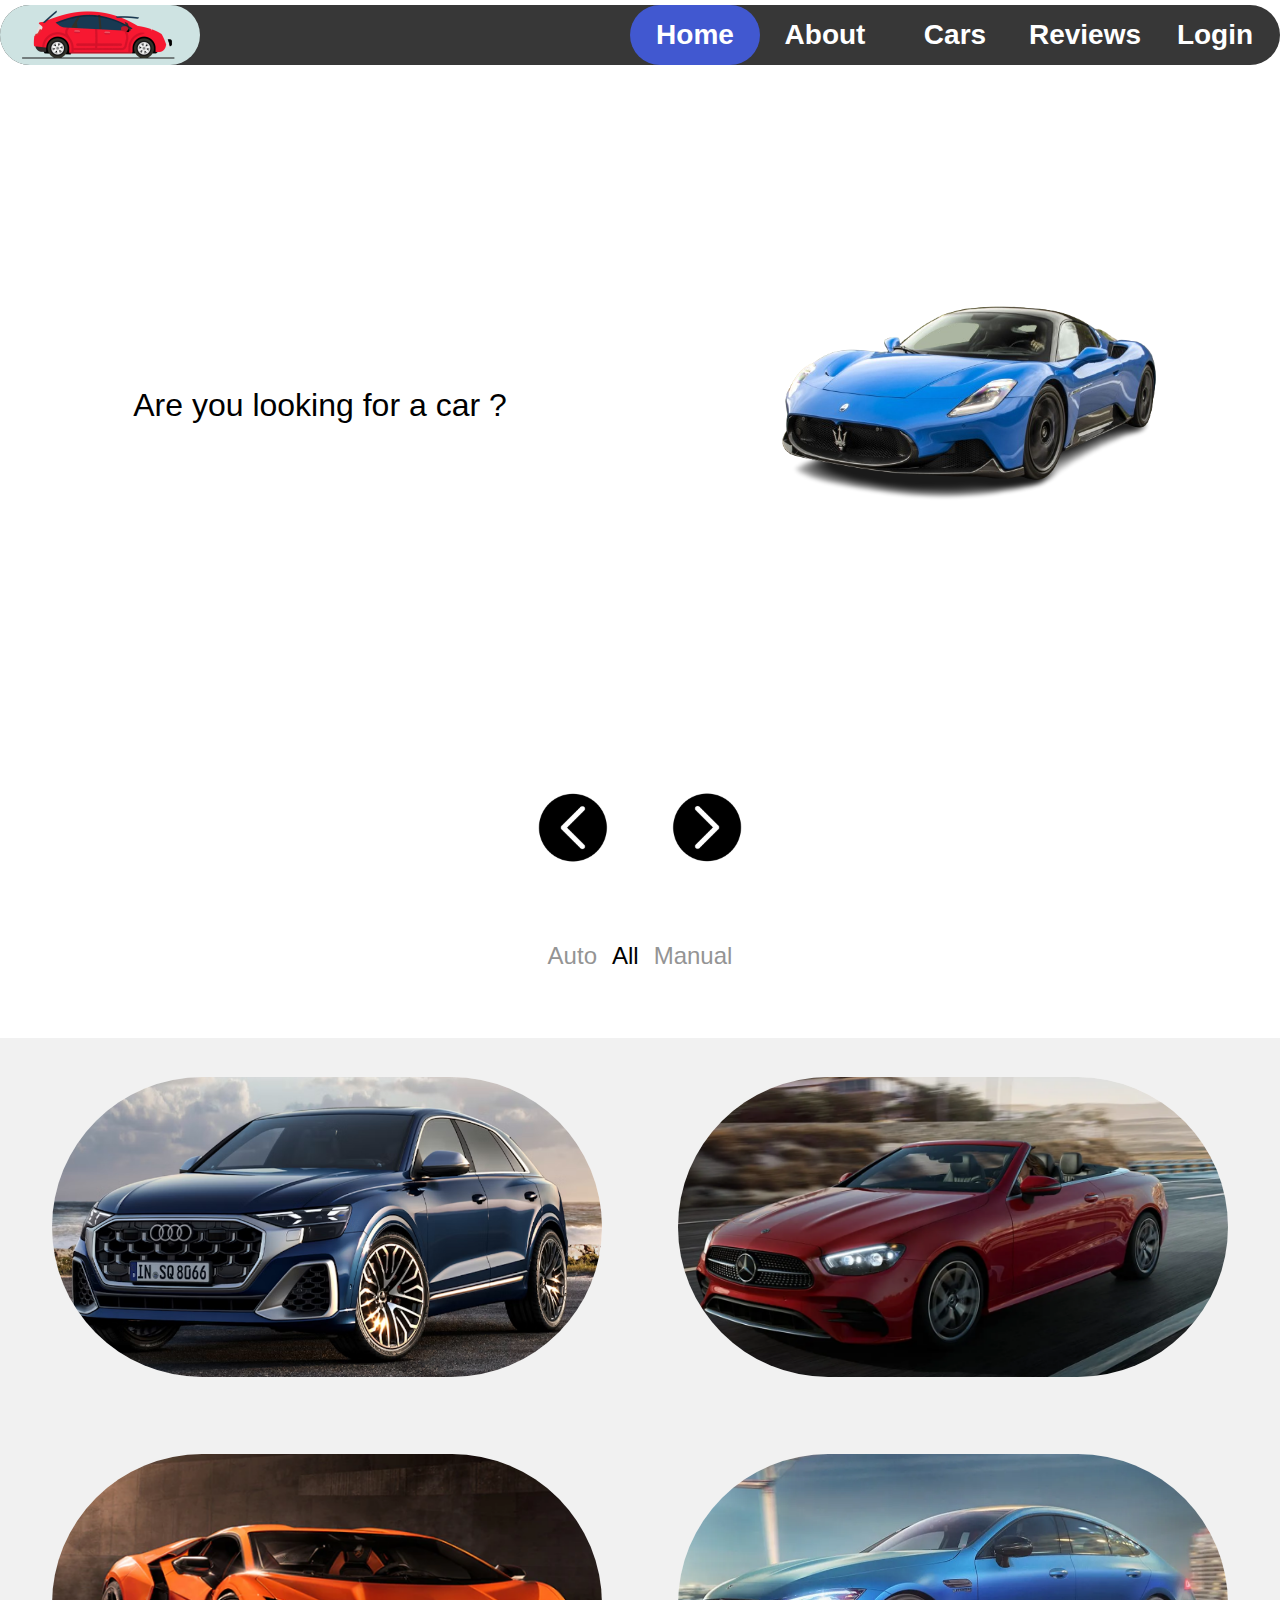
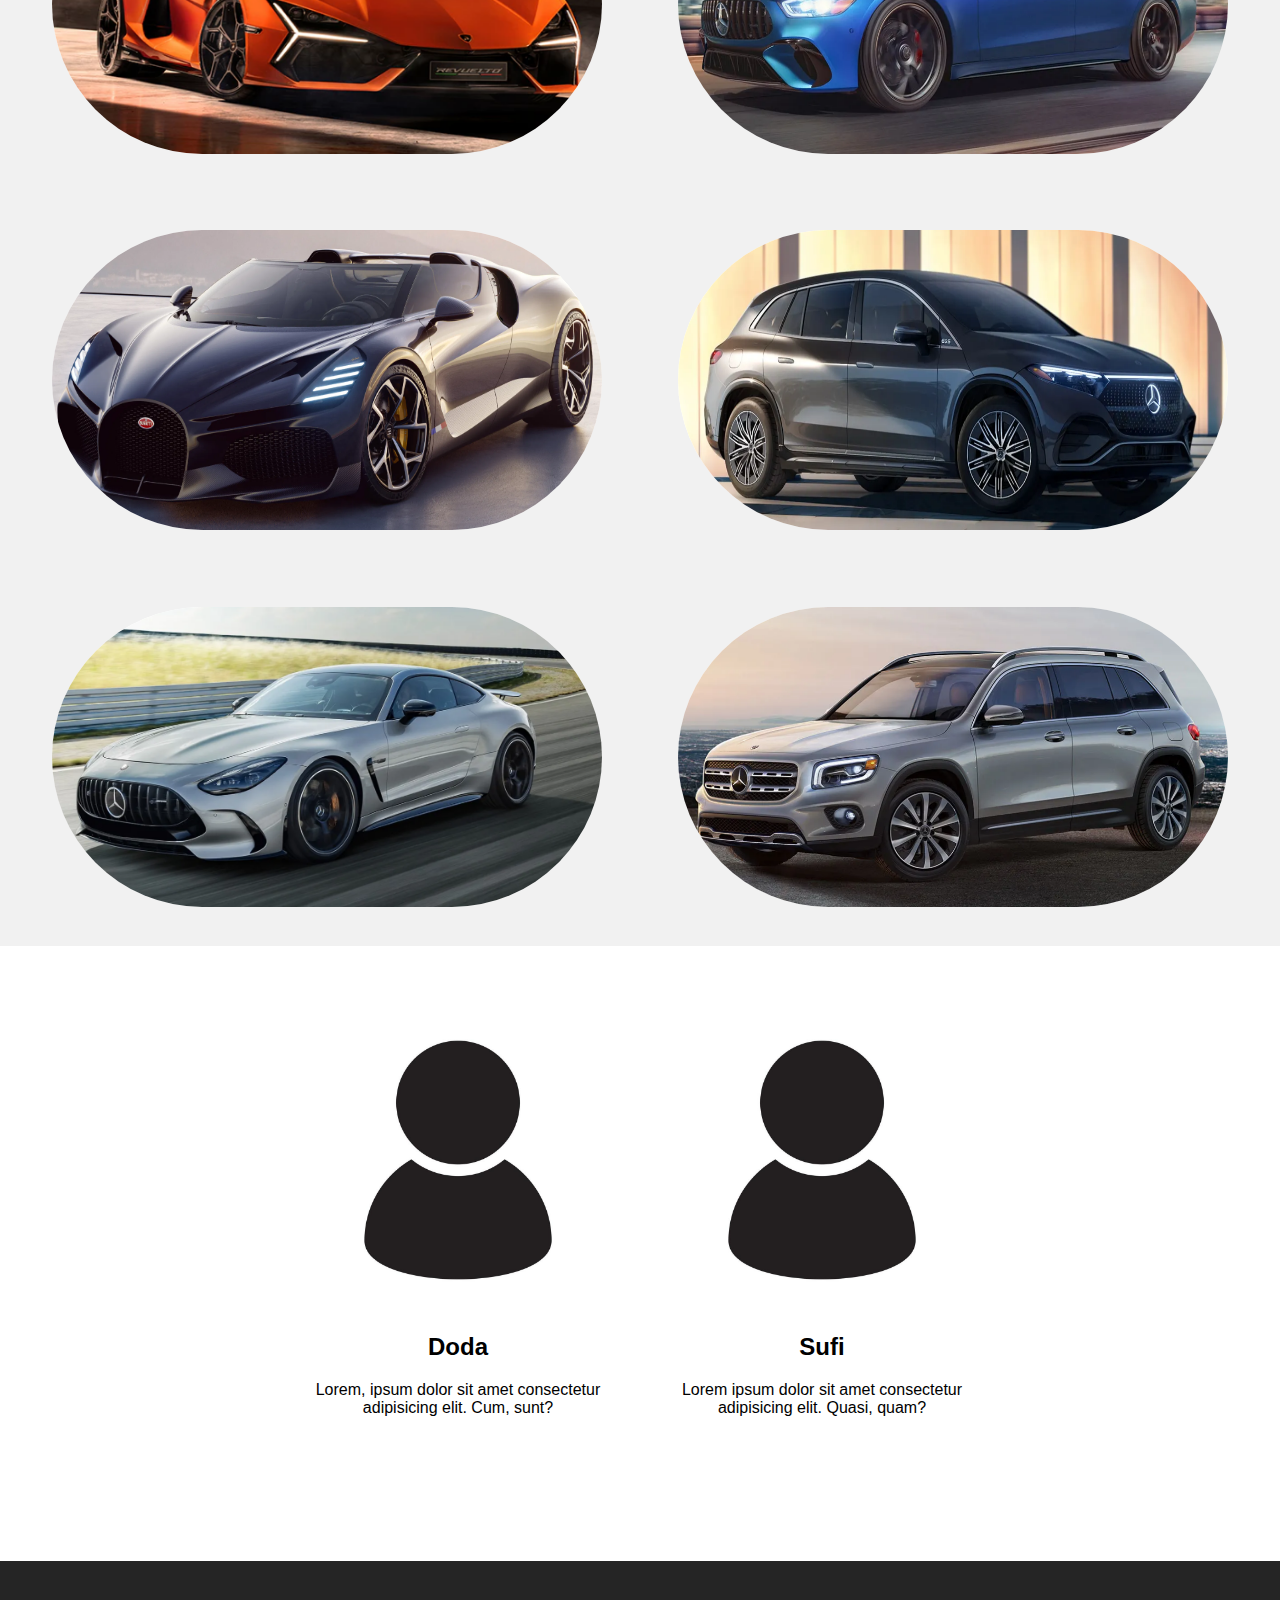
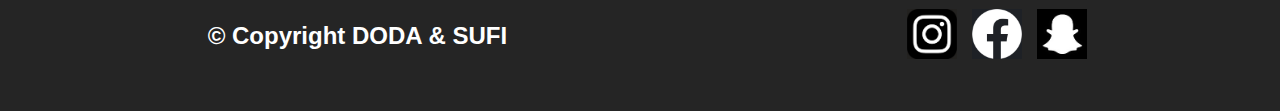
==== commit c5a1f3c4: "Added favicon and styling" ====
--- a/index.html
+++ b/index.html
@@ -5,6 +5,7 @@
     <meta name="viewport" content="width=device-width, initial-scale=1.0" />
     <title>Home</title>
     <!-- Links to the other files -->
+    <link rel="shortcut icon" href="images/icon.png" type="image/x-icon" />
     <link rel="stylesheet" href="style.css" />
     <script src="main.js" async></script>
     <script src="style.js" async></script>
--- a/style.css
+++ b/style.css
@@ -213,6 +213,7 @@
 /* Car Cards */
 .cardContent {
     margin-top: 5%;
+    background-color: #f1f1f1;
     display: flex;
     justify-content: center;
     align-items: center;
@@ -280,10 +281,12 @@
 
 /* Reviews */
 .reviews {
-    display: flex;
-    justify-content: center;
-    align-items: center;
-    gap: 10%;
+    margin-top: 5%;
+    display: flex;
+    flex-wrap: wrap;
+    justify-content: center;
+    align-items: center;
+    gap: 5%;
 }
 .reviews .card {
     text-align: center;
@@ -294,7 +297,6 @@
 }
 /* Footer */
 .footer {
-    margin-top: 5%;
     height: 150px;
     width: 100%;
     background-color: rgb(37, 37, 37);
@@ -341,26 +343,29 @@
 }
 .text table{
     border-collapse: collapse;
+    font-size: 29px;
 }
 .text table th {
-    background-color: rgb(79, 212, 79);
+    background-color: rgb(78, 78, 78);
+    color: white;
 }
 .text table td , .text table th {
     padding: 8px 12px;
 }
 .text table tr:hover {
-    background-color: bisque;
+    background-color: rgb(42, 56, 255);
+    color: white;
     cursor: pointer;
 }
 
 /* Employe Content */
 .employContent {
-    height: 50vh;
+    background-color: #f4f4f4;
+    height: 60vh;
     width: 100%;
     display: flex;
     justify-content: space-around;
     align-items: center;
-    margin-bottom: 5%;
 }
 .employContent div {
     width: 300px;
@@ -415,21 +420,31 @@
     align-items: center;
     border: 1px solid black;
     padding: 5% 9%;
-    border-radius: 15%;
-    background-color: #4158D0;
-    background-image: linear-gradient(43deg, #4158D0 0%, #C850C0 46%, #FFCC70 100%);
+    border-radius: 30px;
+    background-color: #373737;
 }
 .login input {
     margin: 5%;
     height: 20px;
-    width: 200px;
+    width: 220px;
     font-size: 20px;
+    border: none;
+    border-bottom: 2px solid red;
+    color: inherit;
+    background-color: inherit;
 }
 .login button {
     margin: 5%;
-    height: 30px;
+    height: 40px;
     width: 100%;
     font-size: 22px;
+    border: none;
+    background-color: #0029ce;
+    color: white;
+    cursor: pointer;
+}
+.login button:hover {
+    border: 2px solid white;
 }
 .login .info {
     display: flex;
@@ -438,15 +453,17 @@
     align-items: center;
     border: 1px solid black;
     padding: 5% 9%;
-    border-radius: 15%;
-    background-color: #4158D0;
-    background-image: linear-gradient(43deg, #4158D0 0%, #C850C0 46%, #FFCC70 100%);
-}
-.login p {
-    margin: 5%;
-    height: 20px;
-    width: 400px;
-    font-size: 25px;
+    border-radius: 30px;
+    background-color: #373737;
+}
+.login table td {
+    cursor: pointer;
+}
+.login table tr:hover {
+    background-color: inherit;
+}
+.login table td:hover {
+    background-color: red;
 }
 
 /* Order Page */
@@ -653,4 +670,59 @@
     display: flex;
     justify-content: center;
     align-items: center;
-}+}
+
+/* Popup styling */
+.contain {
+    display: flex;
+    justify-content: center;
+    align-items: center;
+    position: absolute;
+    width: 100%;
+    height: fit-content;
+    top: 30%;
+}
+.popup {
+    display: flex;
+    flex-direction: column;
+    justify-content: start;
+    align-items: center;
+    background-color: rgba(0, 0, 0, 0.838);
+    color: rgb(255, 255, 255);
+    position: fixed;
+    width: fit-content;
+    padding: 6% 15%;
+    border-radius: 50px;
+    font-size: 22px;
+    animation: fadeDown 1s ease-in-out;
+}
+.popup h2 {
+    padding: 0;
+    margin: 0;
+}
+.popup button {
+    background: none;
+	color: inherit;
+	border: none;
+	padding: 10px 60px;
+    border-radius: 10px;
+	font: inherit;
+	cursor: pointer;
+	outline: inherit;
+    background-color: rgb(0, 0, 205);
+    color: white;
+    transition: background-color .4s ease-in-out;
+}
+.popup button:hover {
+    background-color: red;
+}
+@keyframes fadeDown {
+    0% {
+        margin-top: -200px;
+        opacity: 0;
+    }
+    100% {
+        margin-top: 0px;
+        opacity: 1;
+    }    
+}
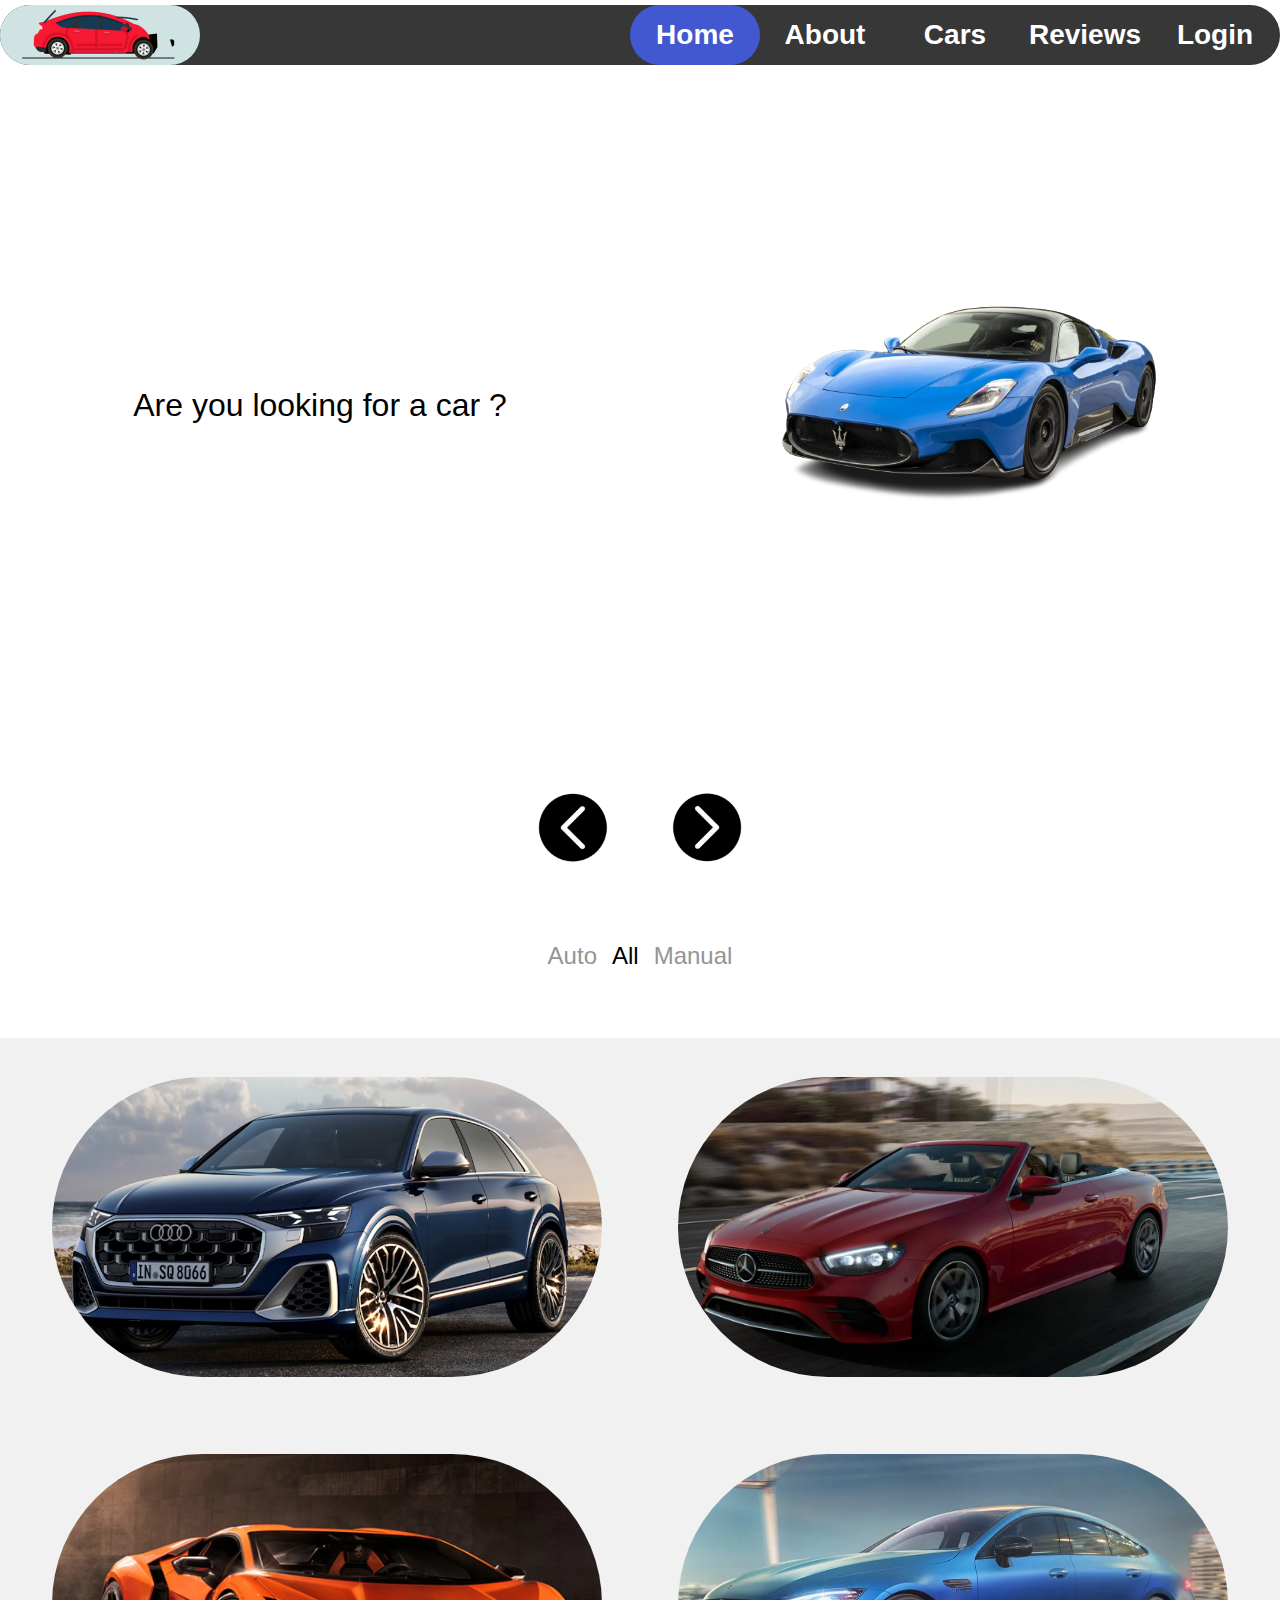
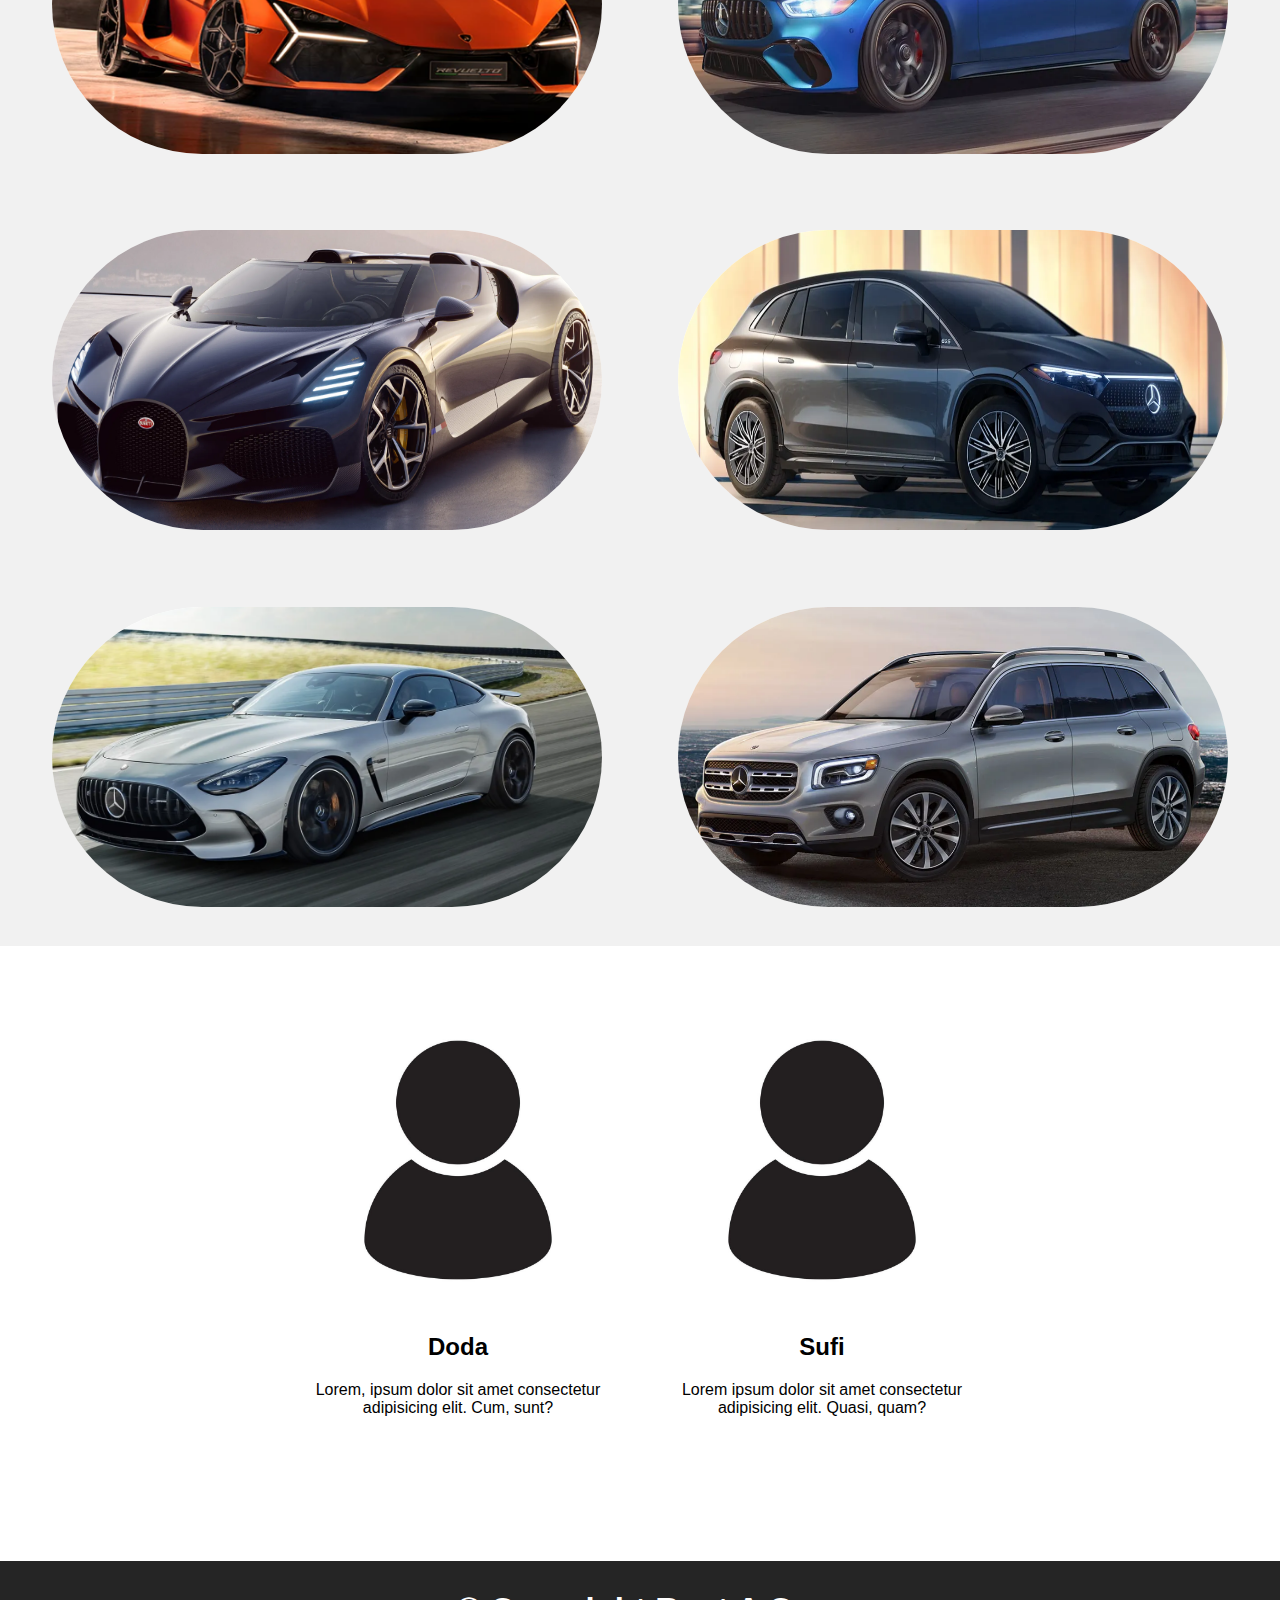
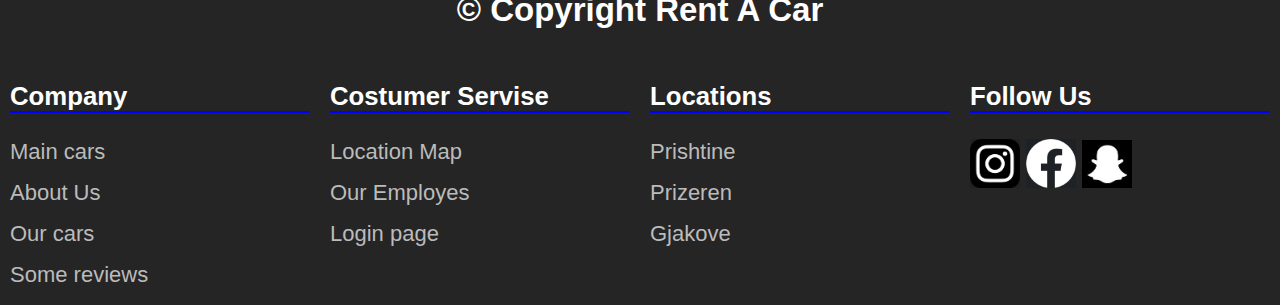
==== commit b6ca5584: "Added a new footer" ====
--- a/index.html
+++ b/index.html
@@ -177,17 +177,39 @@
     </div>
     <!-- Footer -->
     <div class="footer">
-      <div><h2>&copy; Copyright DODA & SUFI</h2></div>
-      <div class="social">
-        <a href="https://www.instagram.com/"
-          ><img src="images/Social/Instagram.jpg" alt=""
-        /></a>
-        <a href="https://www.facebook.com/"
-          ><img src="images/Social/Facebook.jpg" alt=""
-        /></a>
-        <a href="https://www.snapchat.com/"
-          ><img src="images/Social/Snapqat.jpg" alt=""
-        /></a>
+      <div><h2>&copy; Copyright Rent A Car</h2></div>
+      <div class="content">
+        <div class="card">
+          <h3>Company</h3>
+          <a href="index.html#home">Main cars</a>
+          <a href="about.html">About Us</a>
+          <a href="index.html#cars">Our cars</a>
+          <a href="index.html#reviews">Some reviews</a>
+        </div>
+        <div class="card">
+          <h3>Costumer Servise</h3>
+          <a href="about.html#address">Location Map</a>
+          <a href="about.html#employs">Our Employes</a>
+          <a href="login.html">Login page</a>
+        </div>
+        <div class="card">
+          <h3>Locations</h3>
+          <a href="about.html#address">Prishtine</a>
+          <a href="about.html#address">Prizeren</a>
+          <a href="about.html#address">Gjakove</a>
+        </div>
+        <div class="cardImg">
+          <h3>Follow Us</h3>
+          <a href="https://www.instagram.com/"
+            ><img src="images/Social/Instagram.jpg" alt=""
+          /></a>
+          <a href="https://www.facebook.com/"
+            ><img src="images/Social/Facebook.jpg" alt=""
+          /></a>
+          <a href="https://www.snapchat.com/"
+            ><img src="images/Social/Snapqat.jpg" alt=""
+          /></a>
+        </div>
       </div>
     </div>
   </body>
--- a/style.css
+++ b/style.css
@@ -297,25 +297,48 @@
 }
 /* Footer */
 .footer {
-    height: 150px;
+    height: fit-content;
     width: 100%;
     background-color: rgb(37, 37, 37);
     color: white;
     display: flex;
+    flex-direction: column;
     justify-content: space-around;
     align-items: center;
-}
-.footer .social {
-    display: flex;
-    justify-content: center;
-    align-items: center;
-}
-.footer .social a {
-    margin: 5%;
-}
-.footer .social a img {
+    padding: 2px 0px;
+    font-size: 22px;
+}
+.footer .content {
+    width: 100%;
+    display: flex;
+    justify-content: space-around;
+    align-items: start;
+}
+.footer .content h3 {
+    border-bottom: 2px solid blue;
+}
+.footer .content .card , .cardImg {
+    width: 300px;
+}
+.footer .content .card a {
+    text-decoration: none;
+    display: flex;
+    flex-direction: column;
+    justify-content: center;
+    align-items: start;
+    width: fit-content;
+    color: rgb(187, 187, 187);
+    margin: 15px 0px;
+}
+.footer .content img {
     width: 50px;
-    height: 50px;
+}
+.footer .content .card a:hover {
+    color: white;
+    border-bottom: 2px solid blue;
+}
+.footer .content .cardImg a:hover {
+    border-bottom: 2px solid blue;
 }
 /* About Page */
 .pageContent {
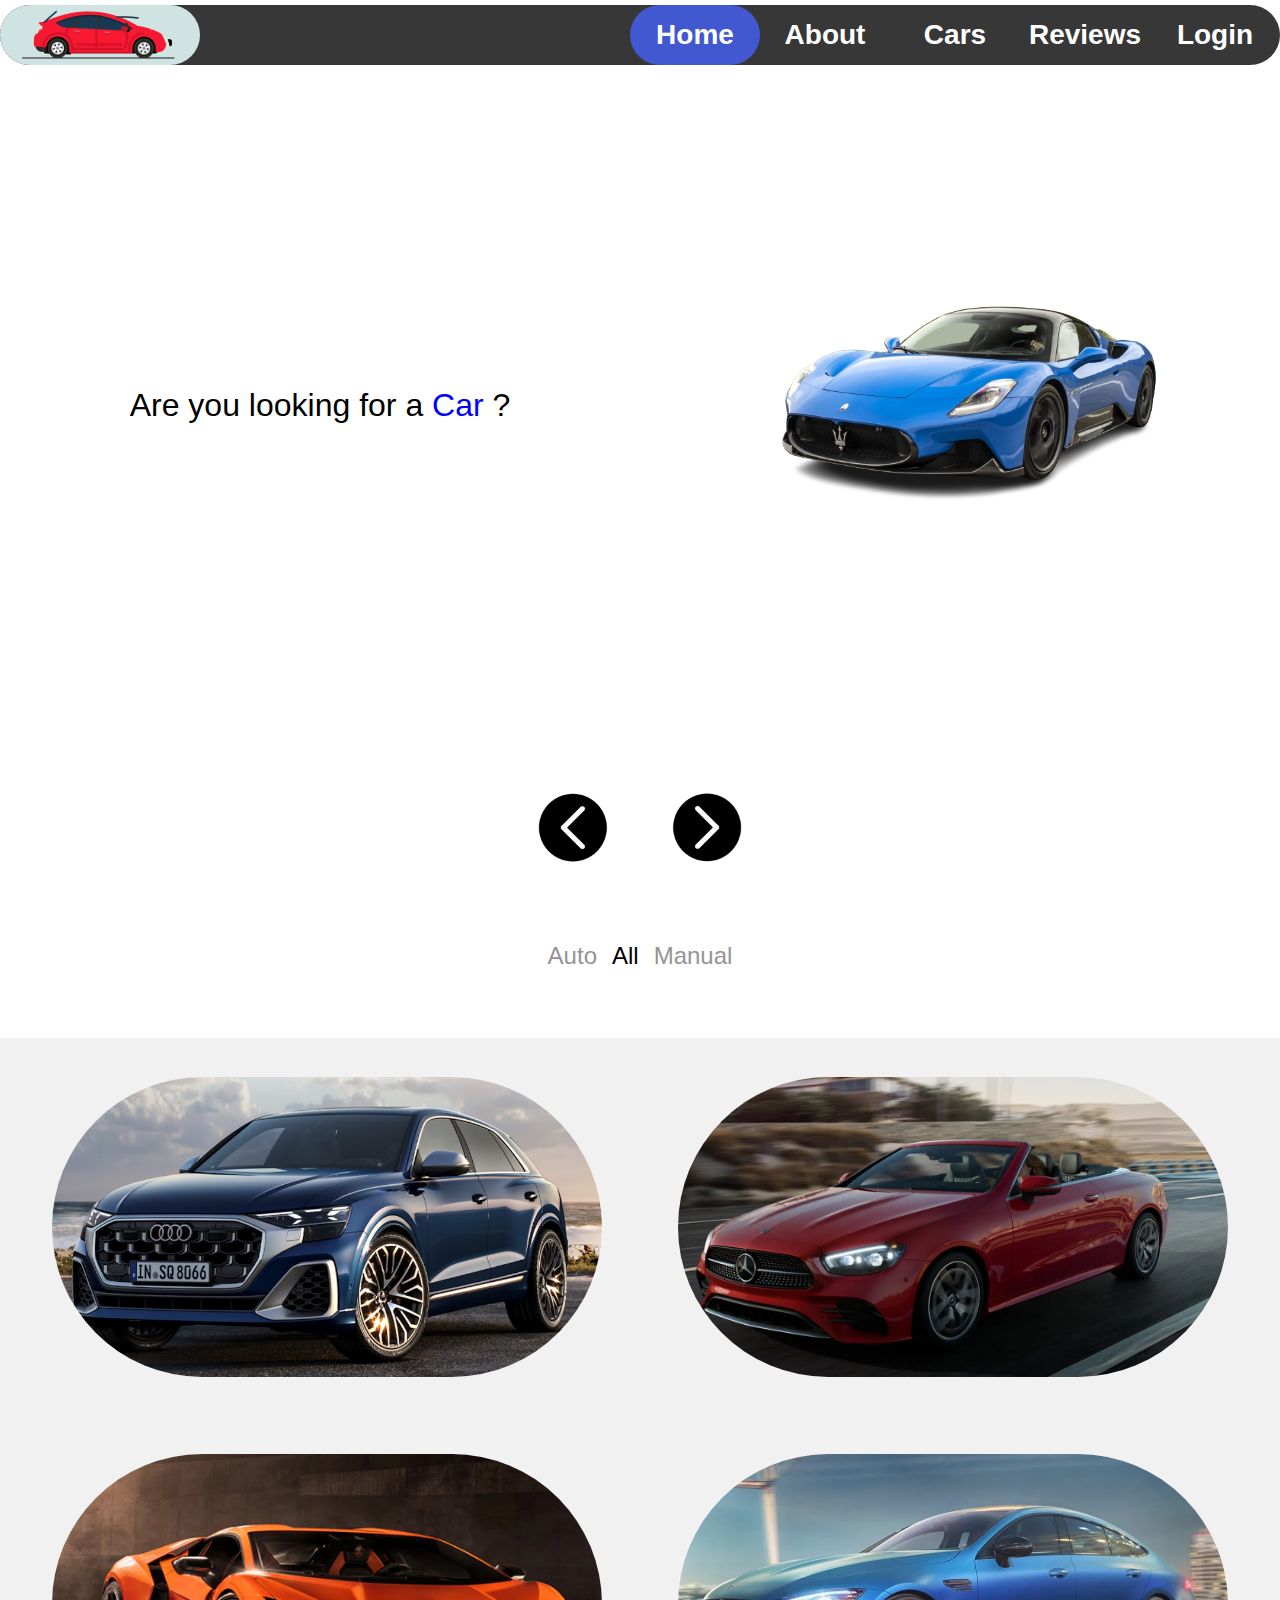
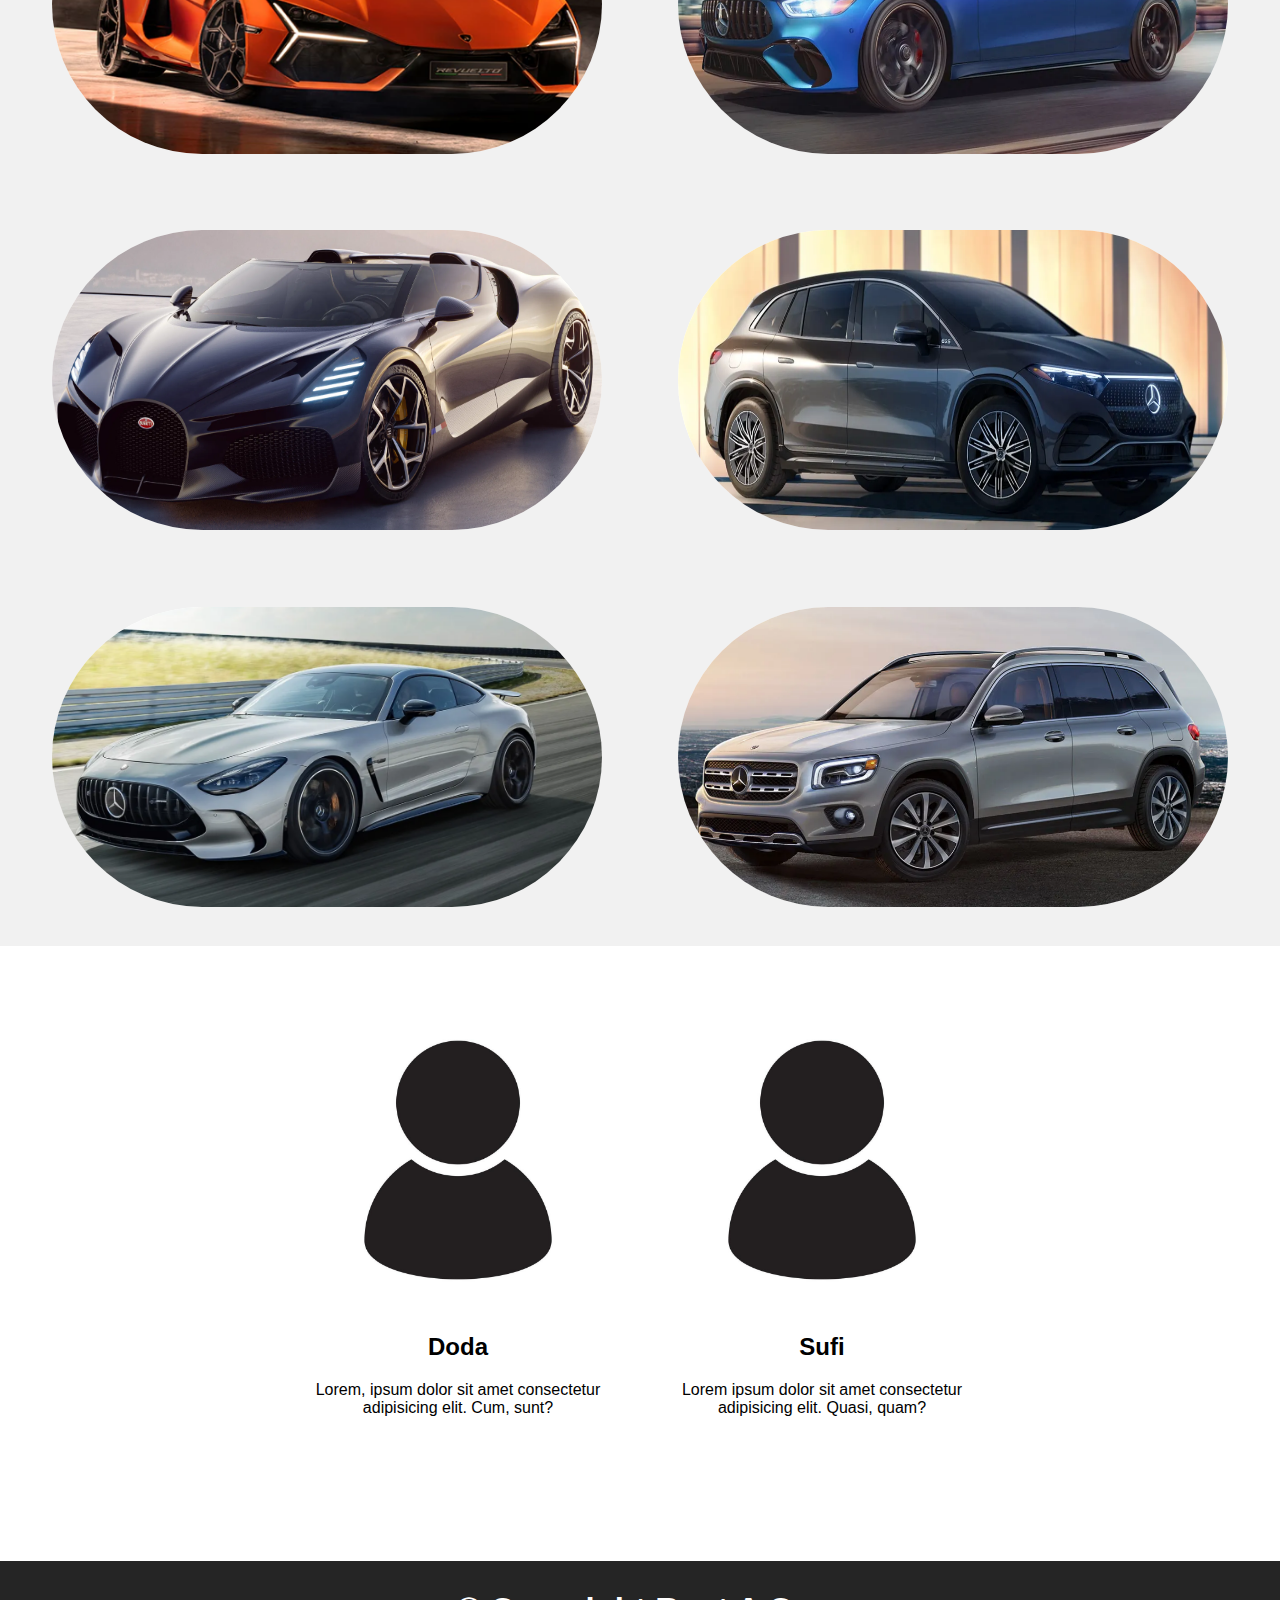
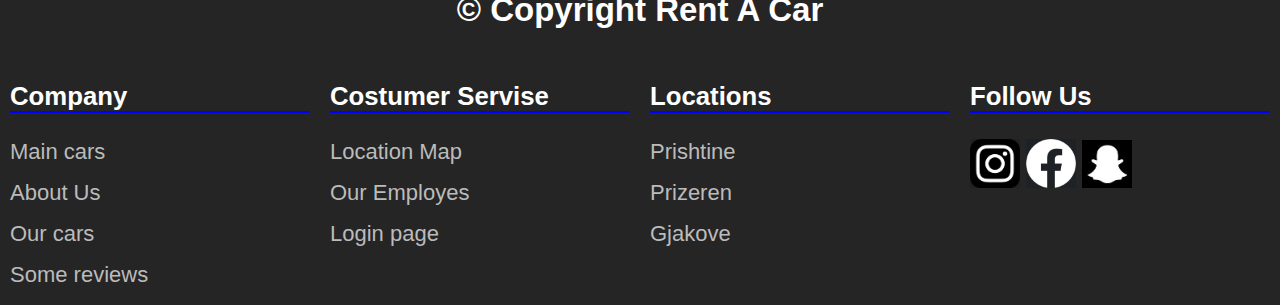
==== commit c02723c3: "Fixed verification code sending and improved style" ====
--- a/index.html
+++ b/index.html
@@ -29,7 +29,9 @@
     </div>
     <!-- Header Content -->
     <div class="header" id="home">
-      <div class="text"><p>Are you looking for a car ?</p></div>
+      <div class="text">
+        <p>Are you looking for a <span style="color: blue">Car</span> ?</p>
+      </div>
       <div class="img"><img src="images/HeaderImg.png" alt="" /></div>
     </div>
     <div class="buttons">
@@ -200,14 +202,14 @@
         </div>
         <div class="cardImg">
           <h3>Follow Us</h3>
-          <a href="https://www.instagram.com/"
-            ><img src="images/Social/Instagram.jpg" alt=""
+          <a href="https://www.instagram.com/" target="_blank"
+            ><img src="images/Social/Instagram.jpg" alt="instagram"
           /></a>
-          <a href="https://www.facebook.com/"
-            ><img src="images/Social/Facebook.jpg" alt=""
+          <a href="https://www.facebook.com/" target="_blank"
+            ><img src="images/Social/Facebook.jpg" alt="facebook"
           /></a>
-          <a href="https://www.snapchat.com/"
-            ><img src="images/Social/Snapqat.jpg" alt=""
+          <a href="https://www.snapchat.com/" target="_blank"
+            ><img src="images/Social/Snapqat.jpg" alt="snapchat"
           /></a>
         </div>
       </div>
--- a/style.css
+++ b/style.css
@@ -383,8 +383,8 @@
 
 /* Employe Content */
 .employContent {
-    background-color: #f4f4f4;
-    height: 60vh;
+    background-color: #f0f0f0;
+    height: 70vh;
     width: 100%;
     display: flex;
     justify-content: space-around;
@@ -419,8 +419,8 @@
     justify-content: end;
     align-items: center;
     transition: .5s all ease-in-out;
-    background-color: rgb(255, 255, 255 , .5);
-    color: rgb(0, 0, 0);
+    background-color: rgba(61, 61, 61, 0.951);
+    color: rgb(255, 255, 255);
 }
 .employCard:hover .cardBody{
     right: 0;
@@ -723,6 +723,11 @@
     padding: 0;
     margin: 0;
 }
+.popup input {
+    margin: 15px;
+    height: 20px;
+    width: 200px;
+}
 .popup button {
     background: none;
 	color: inherit;
@@ -739,6 +744,18 @@
 .popup button:hover {
     background-color: red;
 }
+.orderBtn{
+    background: none;
+	color: inherit;
+	border: none;
+    border-radius: 10px;
+	font: inherit;
+	cursor: pointer;
+	outline: inherit;
+    background-color: rgb(72, 72, 72);
+    color: white;
+    height: 50px;
+}
 @keyframes fadeDown {
     0% {
         margin-top: -200px;
@@ -749,3 +766,28 @@
         opacity: 1;
     }    
 }
+/* About Page List */
+.listContainer {
+    display: flex;
+    justify-content: space-around;
+    align-items: center;
+    height: 70vh;
+    font-size: 27px;
+    background-color: #0033ff;
+    color: white;
+}
+.listContainer .card {
+    display: flex;
+    justify-content: center;
+    align-items: center;
+    border: 3px dashed rgb(255, 255, 255);
+    border-radius: 50px;
+    width: 30%;
+    height: 60%;
+}
+/* Importing list space styling */
+@counter-style thumbs {
+    system: cyclic;
+    symbols: "\1F44D";
+    suffix: " ";
+  }